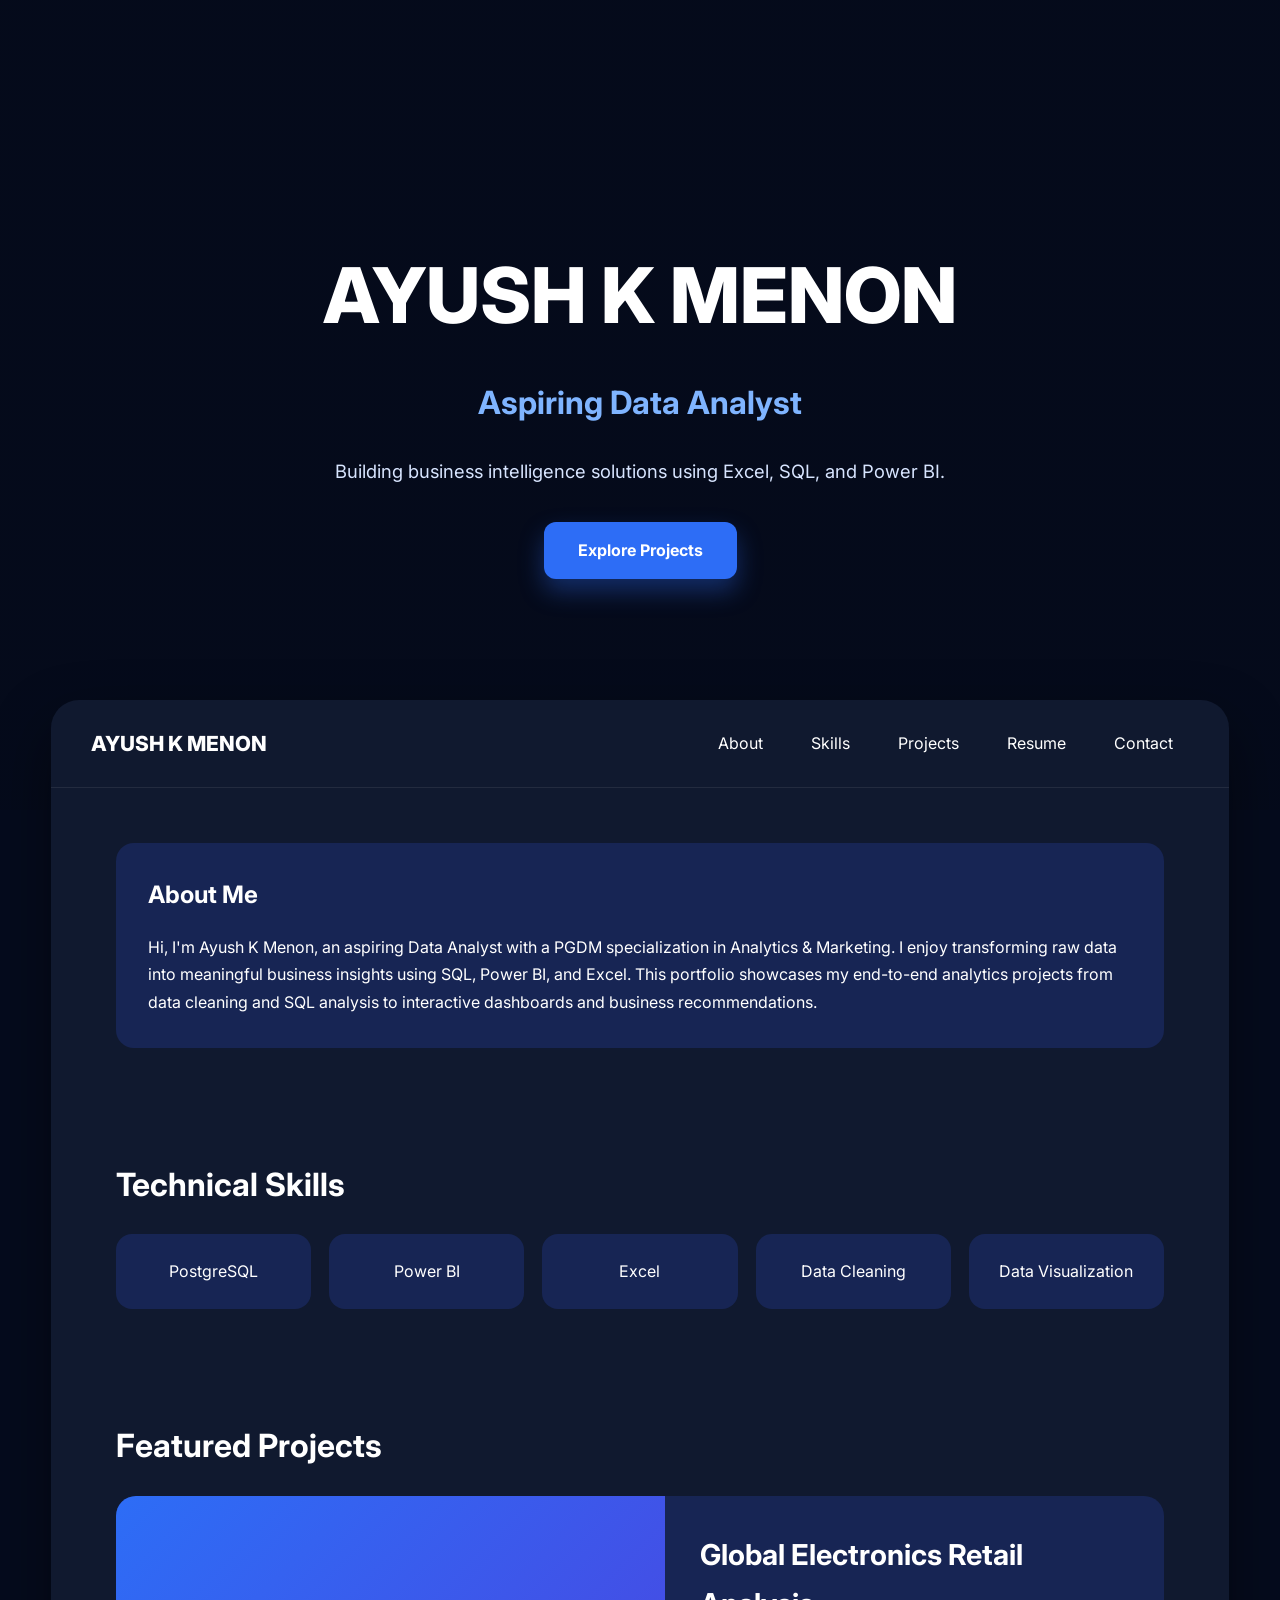
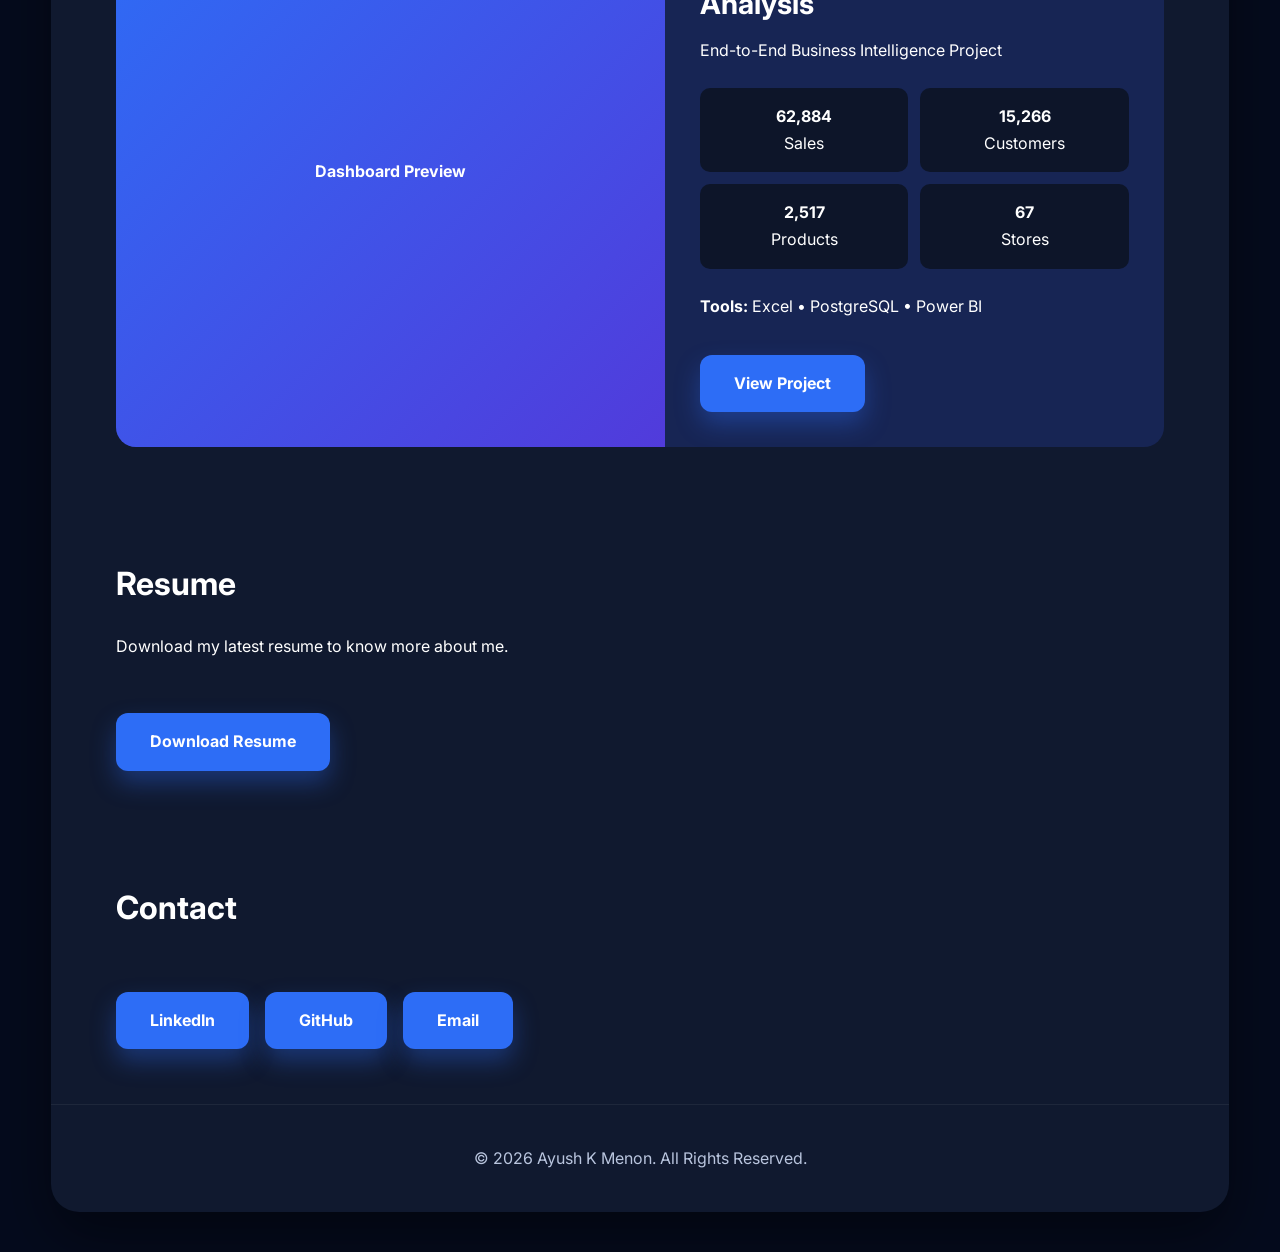
==== index.html @ 92e94484 "Homepage" ====
<!DOCTYPE html>
<html lang="en">
<head>
<meta charset="UTF-8">
<meta name="viewport" content="width=device-width, initial-scale=1.0">
<title>Ayush K Menon | Portfolio</title>

<link rel="preconnect" href="https://fonts.googleapis.com">
<link rel="preconnect" href="https://fonts.gstatic.com" crossorigin>
<link href="https://fonts.googleapis.com/css2?family=Inter:wght@300;400;500;600;700;800&display=swap" rel="stylesheet">

<link rel="stylesheet" href="style.css">
</head>

<body>

<!-- Hero background (image added later via CSS) -->
<div class="hero-background">

    <div class="hero-intro">

        <h1>AYUSH K MENON</h1>

        <h2>Aspiring Data Analyst</h2>

        <p>
            Building business intelligence solutions using Excel, SQL, and Power BI.
        </p>

        <a href="#portfolio" class="btn">Explore Projects</a>

    </div>

</div>


<main id="portfolio">

<header>

<nav class="navbar">

<div class="logo">AYUSH K MENON</div>

<ul class="nav-links">
<li><a href="#about">About</a></li>
<li><a href="#skills">Skills</a></li>
<li><a href="#projects">Projects</a></li>
<li><a href="#resume">Resume</a></li>
<li><a href="#contact">Contact</a></li>
</ul>

</nav>

</header>


<section id="about">

<div class="content-card">

<h2>About Me</h2>

<p>
Hi, I'm Ayush K Menon, an aspiring Data Analyst with a PGDM specialization in Analytics & Marketing.
I enjoy transforming raw data into meaningful business insights using SQL, Power BI, and Excel.
This portfolio showcases my end-to-end analytics projects from data cleaning and SQL analysis to
interactive dashboards and business recommendations.
</p>

</div>

</section>


<section id="skills">

<h2>Technical Skills</h2>

<div class="skills-grid">

<div class="skill">PostgreSQL</div>
<div class="skill">Power BI</div>
<div class="skill">Excel</div>
<div class="skill">Data Cleaning</div>
<div class="skill">Data Visualization</div>

</div>

</section>


<section id="projects">

<h2>Featured Projects</h2>

<div class="project-card">

<div class="project-image">
Dashboard Preview
</div>

<div class="project-info">

<h3>Global Electronics Retail Analysis</h3>

<p>End-to-End Business Intelligence Project</p>

<div class="project-stats">

<div><strong>62,884</strong><br>Sales</div>
<div><strong>15,266</strong><br>Customers</div>
<div><strong>2,517</strong><br>Products</div>
<div><strong>67</strong><br>Stores</div>

</div>

<p><strong>Tools:</strong> Excel • PostgreSQL • Power BI</p>

<a href="electronics-retail-analysis.html" class="btn">
View Project
</a>

</div>

</div>

</section>


<section id="resume">

<h2>Resume</h2>

<p>
Download my latest resume to know more about me.
</p>

<a href="downloads/resume.pdf" class="btn">
Download Resume
</a>

</section>


<section id="contact">

<h2>Contact</h2>

<div class="contact-buttons">

<a href="#" class="btn">LinkedIn</a>
<a href="#" class="btn">GitHub</a>
<a href="mailto:your@email.com" class="btn">Email</a>

</div>

</section>

<footer>

<p>© 2026 Ayush K Menon. All Rights Reserved.</p>

</footer>

</main>

</body>
</html>
---- style.css ----
/* ===========================================
   AYUSH K MENON PORTFOLIO - VERSION 3
=========================================== */

*{
    margin:0;
    padding:0;
    box-sizing:border-box;
}

html{
    scroll-behavior:smooth;
}

body{
    font-family:"Inter",sans-serif;
    color:#fff;
    background:#050b1d;
    line-height:1.7;
}

/* ---------- HERO BACKGROUND ---------- */

.hero-background{
    min-height:90vh;
    background:
        linear-gradient(rgba(5,10,25,.55),rgba(5,10,25,.55)),
        url("images/background.jpg");
    background-size:cover;
    background-position:center;
    background-attachment:fixed;
    display:flex;
    justify-content:center;
    align-items:center;
    text-align:center;
    padding:40px;
}

.hero-intro{
    max-width:850px;
}

.hero-intro h1{
    font-size:4.8rem;
    font-weight:800;
    margin-bottom:15px;
}

.hero-intro h2{
    color:#7fb4ff;
    font-size:2rem;
    margin-bottom:25px;
}

.hero-intro p{
    max-width:700px;
    margin:auto;
    color:#d8e5ff;
    font-size:1.15rem;
}

.btn{
    display:inline-block;
    margin-top:35px;
    padding:15px 34px;
    border-radius:12px;
    background:#2d6df6;
    color:white;
    font-weight:700;
    transition:.2s;
    text-decoration:none;
    box-shadow:0 12px 25px rgba(45,109,246,.35);
}

.btn:hover{
    transform:translateY(-2px);
    background:#4b84ff;
}

.btn:active{
    transform:translateY(1px);
}

/* ---------- MAIN BOX ---------- */

main{
    width:min(1180px,92%);
    margin:-110px auto 40px;
    background:#10192f;
    border-radius:28px;
    box-shadow:0 25px 60px rgba(0,0,0,.45);
    overflow:hidden;
}

/* ---------- NAVBAR ---------- */

.navbar{
    display:flex;
    justify-content:space-between;
    align-items:center;
    padding:26px 40px;
    border-bottom:1px solid rgba(255,255,255,.08);
}

.logo{
    font-weight:800;
    font-size:1.3rem;
}

.nav-links{
    display:flex;
    list-style:none;
    gap:16px;
}

.nav-links a{
    color:white;
    text-decoration:none;
    padding:10px 16px;
    border-radius:10px;
    transition:.2s;
}

.nav-links a:hover{
    background:#2d6df6;
}

/* ---------- SECTIONS ---------- */

section{
    padding:55px 65px;
}

section>h2{
    margin-bottom:22px;
    font-size:2rem;
}

.content-card{
    background:#172554;
    border-radius:18px;
    padding:32px;
}

.content-card h2{
    margin-bottom:18px;
}

/* ---------- SKILLS ---------- */

.skills-grid{
    display:grid;
    grid-template-columns:repeat(auto-fit,minmax(180px,1fr));
    gap:18px;
}

.skill{
    background:#172554;
    border-radius:16px;
    padding:24px;
    text-align:center;
    transition:.2s;
}

.skill:hover{
    transform:translateY(-4px);
}

/* ---------- PROJECT ---------- */

.project-card{
    display:grid;
    grid-template-columns:1.1fr 1fr;
    background:#172554;
    border-radius:20px;
    overflow:hidden;
}

.project-image{
    min-height:340px;
    display:flex;
    justify-content:center;
    align-items:center;
    background:linear-gradient(135deg,#2d6df6,#513bdb);
    font-weight:700;
}

.project-info{
    padding:35px;
}

.project-info h3{
    font-size:1.8rem;
    margin-bottom:8px;
}

.project-stats{
    display:grid;
    grid-template-columns:repeat(2,1fr);
    gap:12px;
    margin:24px 0;
}

.project-stats div{
    background:#0d1529;
    border-radius:10px;
    padding:15px;
    text-align:center;
}

/* ---------- RESUME ---------- */

#resume p{
    margin-bottom:18px;
}

/* ---------- CONTACT ---------- */

.contact-buttons{
    display:flex;
    gap:16px;
    flex-wrap:wrap;
    margin-top:12px;
}

/* ---------- FOOTER ---------- */

footer{
    padding:40px;
    text-align:center;
    color:#b9c5de;
    border-top:1px solid rgba(255,255,255,.06);
}

/* ---------- MOBILE ---------- */

@media(max-width:900px){

.hero-intro h1{
    font-size:3rem;
}

.hero-intro h2{
    font-size:1.5rem;
}

.navbar{
    flex-direction:column;
    gap:18px;
}

.nav-links{
    flex-wrap:wrap;
    justify-content:center;
}

.project-card{
    grid-template-columns:1fr;
}

section{
    padding:45px 24px;
}

main{
    margin:-70px auto 30px;
}

}

@media(max-width:600px){

.btn{
    width:100%;
    text-align:center;
}

.hero-background{
    min-height:75vh;
    background-attachment:scroll;
}

}
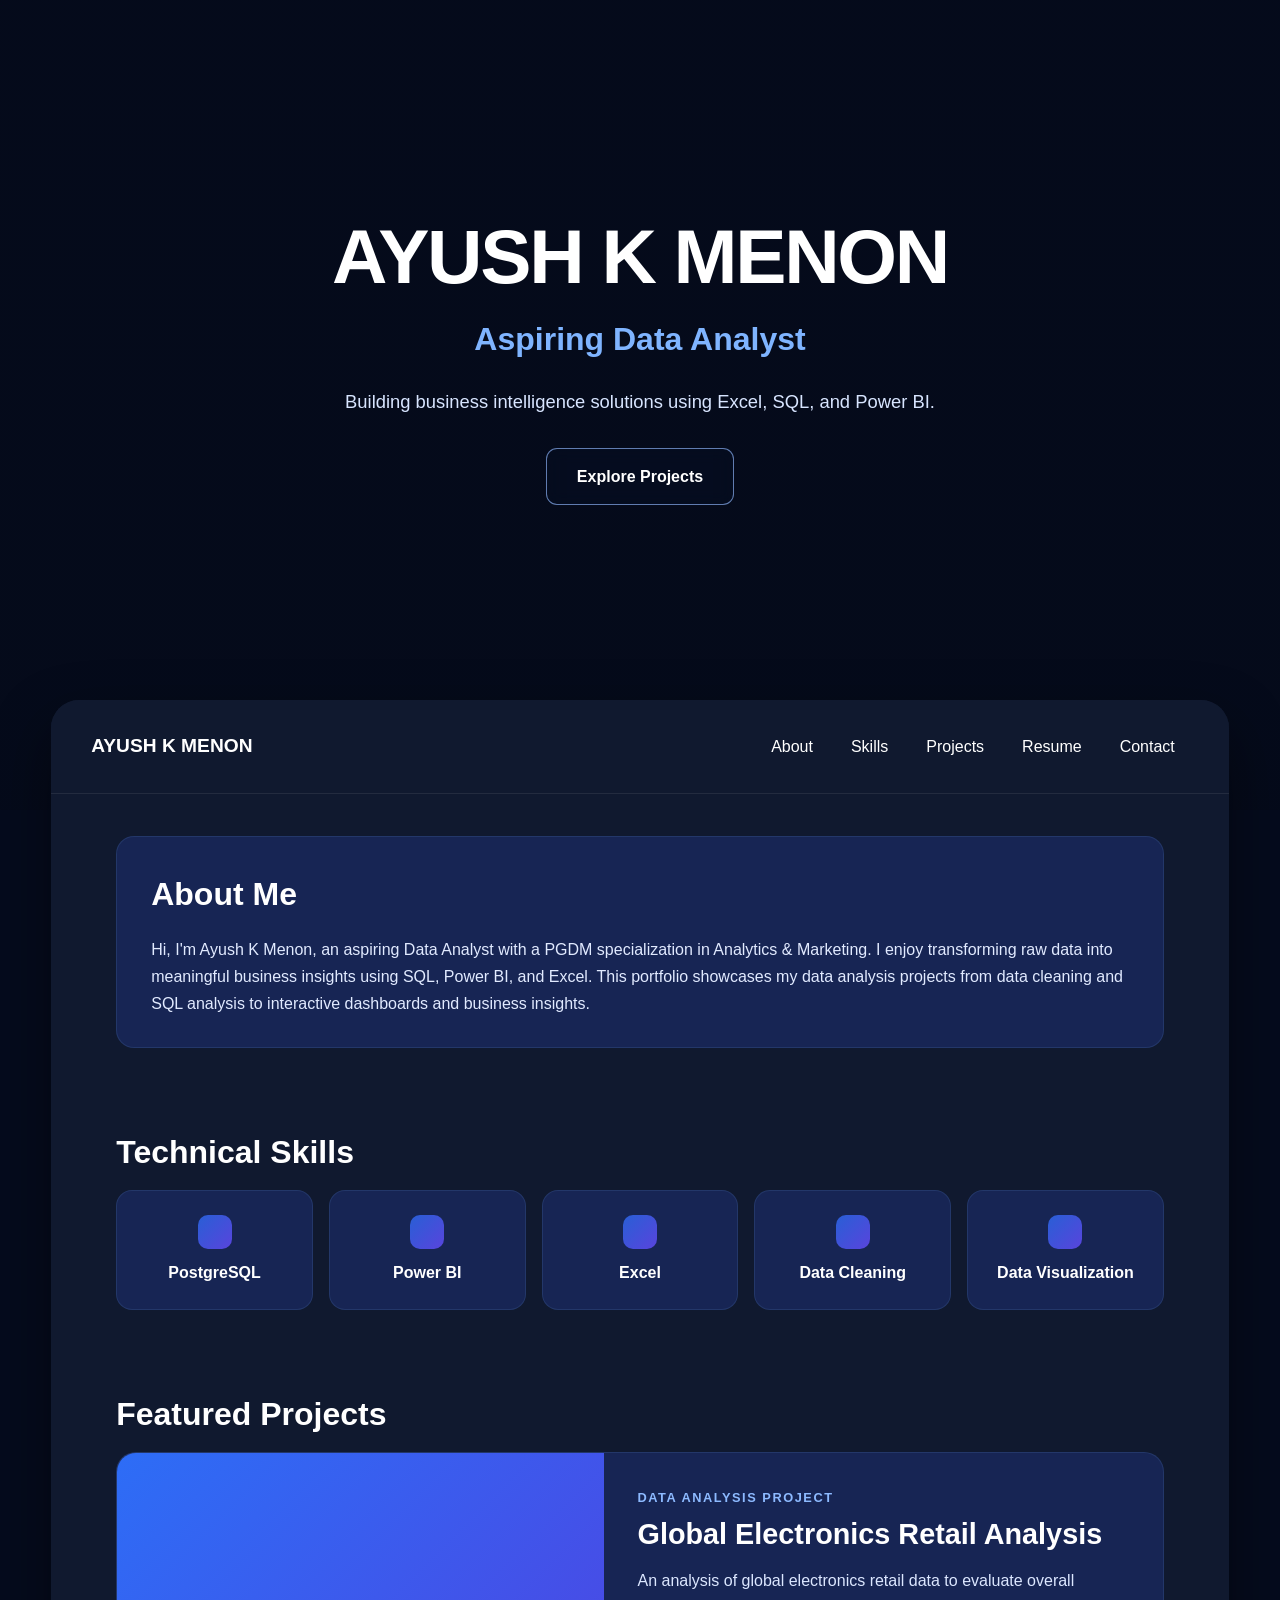
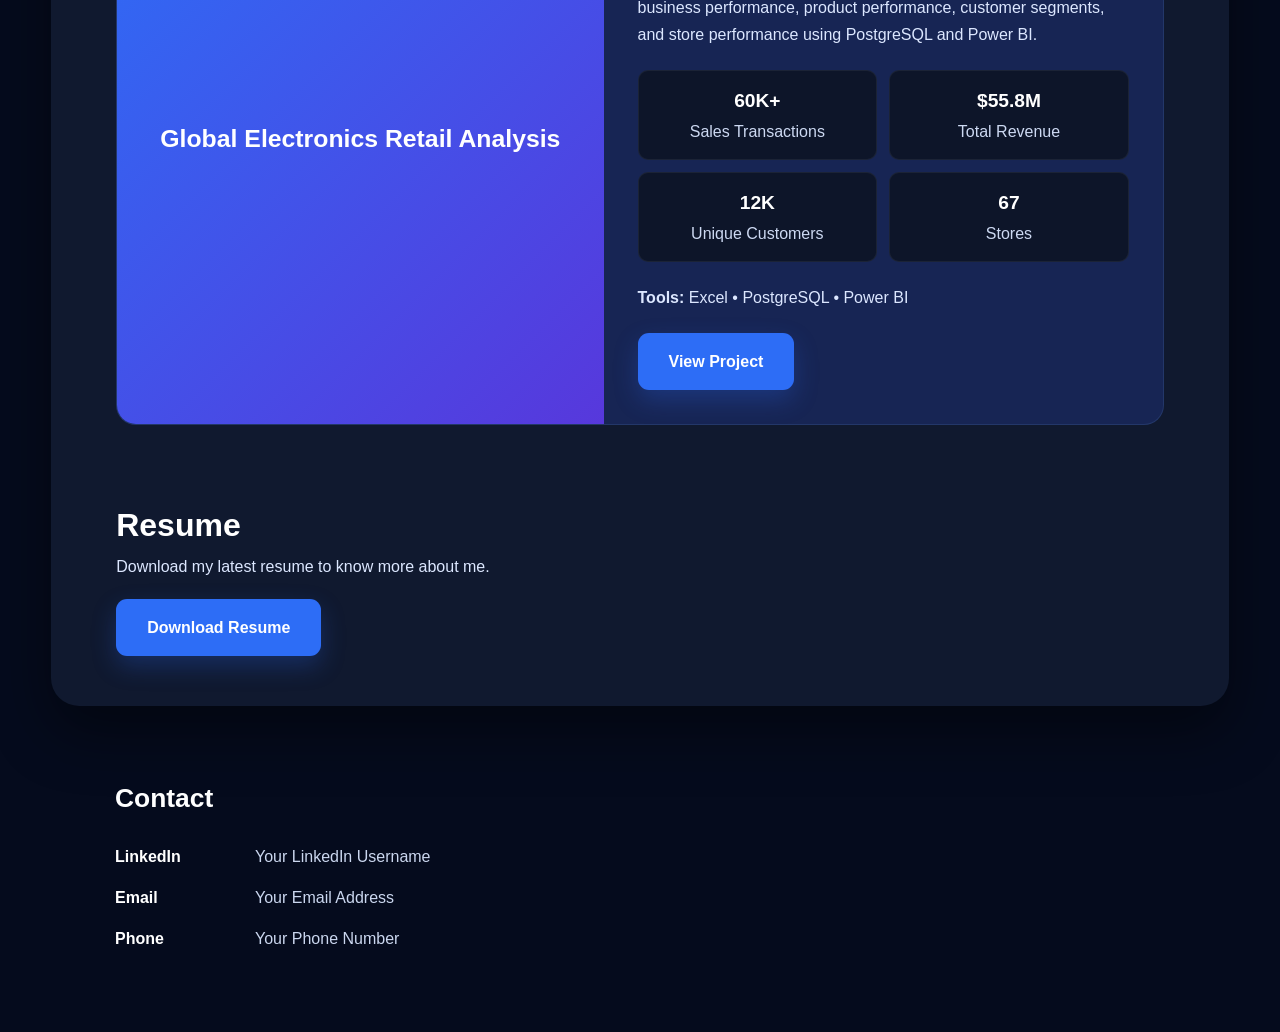
==== commit c715d961: "Project 1" ====
--- a/index.html
+++ b/index.html
@@ -1,169 +1,88 @@
 <!DOCTYPE html>
 <html lang="en">
 <head>
-<meta charset="UTF-8">
-<meta name="viewport" content="width=device-width, initial-scale=1.0">
-<title>Ayush K Menon | Portfolio</title>
+    <meta charset="UTF-8">
+    <meta name="viewport" content="width=device-width, initial-scale=1.0">
+    <meta name="description" content="Ayush K Menon - Aspiring Data Analyst portfolio showcasing data analysis projects using Excel, PostgreSQL, and Power BI.">
+    <title>Ayush K Menon | Data Analyst Portfolio</title>
+    <link rel="stylesheet" href="style.css">
+</head>
+<body>
+    <header class="hero-background" id="home">
+        <div class="hero-intro">
+            <h1>AYUSH K MENON</h1>
+            <h2>Aspiring Data Analyst</h2>
+            <p>Building business intelligence solutions using Excel, SQL, and Power BI.</p>
+            <a href="#projects" class="btn btn-outline">Explore Projects</a>
+        </div>
+    </header>
 
-<link rel="preconnect" href="https://fonts.googleapis.com">
-<link rel="preconnect" href="https://fonts.gstatic.com" crossorigin>
-<link href="https://fonts.googleapis.com/css2?family=Inter:wght@300;400;500;600;700;800&display=swap" rel="stylesheet">
+    <main>
+        <nav class="navbar" aria-label="Main navigation">
+            <a href="#home" class="logo">AYUSH K MENON</a>
+            <ul class="nav-links">
+                <li><a href="#about">About</a></li>
+                <li><a href="#skills">Skills</a></li>
+                <li><a href="#projects">Projects</a></li>
+                <li><a href="#resume">Resume</a></li>
+                <li><a href="#contact">Contact</a></li>
+            </ul>
+        </nav>
 
-<link rel="stylesheet" href="style.css">
-</head>
+        <section id="about">
+            <div class="content-card">
+                <h2>About Me</h2>
+                <p>Hi, I'm Ayush K Menon, an aspiring Data Analyst with a PGDM specialization in Analytics &amp; Marketing. I enjoy transforming raw data into meaningful business insights using SQL, Power BI, and Excel. This portfolio showcases my data analysis projects from data cleaning and SQL analysis to interactive dashboards and business insights.</p>
+            </div>
+        </section>
 
-<body>
+        <section id="skills">
+            <h2>Technical Skills</h2>
+            <div class="skills-grid">
+                <div class="skill"><div class="skill-icon" aria-hidden="true"></div><span>PostgreSQL</span></div>
+                <div class="skill"><div class="skill-icon" aria-hidden="true"></div><span>Power BI</span></div>
+                <div class="skill"><div class="skill-icon" aria-hidden="true"></div><span>Excel</span></div>
+                <div class="skill"><div class="skill-icon" aria-hidden="true"></div><span>Data Cleaning</span></div>
+                <div class="skill"><div class="skill-icon" aria-hidden="true"></div><span>Data Visualization</span></div>
+            </div>
+        </section>
 
-<!-- Hero background (image added later via CSS) -->
-<div class="hero-background">
+        <section id="projects">
+            <h2>Featured Projects</h2>
+            <article class="project-card">
+                <div class="project-image"><span>Global Electronics Retail Analysis</span></div>
+                <div class="project-info">
+                    <p class="project-type">DATA ANALYSIS PROJECT</p>
+                    <h3>Global Electronics Retail Analysis</h3>
+                    <p>An analysis of global electronics retail data to evaluate overall business performance, product performance, customer segments, and store performance using PostgreSQL and Power BI.</p>
+                    <div class="project-stats">
+                        <div><strong>60K+</strong><br>Sales Transactions</div>
+                        <div><strong>$55.8M</strong><br>Total Revenue</div>
+                        <div><strong>12K</strong><br>Unique Customers</div>
+                        <div><strong>67</strong><br>Stores</div>
+                    </div>
+                    <p><strong>Tools:</strong> Excel &bull; PostgreSQL &bull; Power BI</p>
+                    <a href="electronics-retail-analysis.html" class="btn">View Project</a>
+                </div>
+            </article>
+        </section>
 
-    <div class="hero-intro">
+        <section id="resume" class="resume-section">
+            <h2>Resume</h2>
+            <p>Download my latest resume to know more about me.</p>
+            <a href="#" class="btn" download>Download Resume</a>
+        </section>
+    </main>
 
-        <h1>AYUSH K MENON</h1>
-
-        <h2>Aspiring Data Analyst</h2>
-
-        <p>
-            Building business intelligence solutions using Excel, SQL, and Power BI.
-        </p>
-
-        <a href="#portfolio" class="btn">Explore Projects</a>
-
-    </div>
-
-</div>
-
-
-<main id="portfolio">
-
-<header>
-
-<nav class="navbar">
-
-<div class="logo">AYUSH K MENON</div>
-
-<ul class="nav-links">
-<li><a href="#about">About</a></li>
-<li><a href="#skills">Skills</a></li>
-<li><a href="#projects">Projects</a></li>
-<li><a href="#resume">Resume</a></li>
-<li><a href="#contact">Contact</a></li>
-</ul>
-
-</nav>
-
-</header>
-
-
-<section id="about">
-
-<div class="content-card">
-
-<h2>About Me</h2>
-
-<p>
-Hi, I'm Ayush K Menon, an aspiring Data Analyst with a PGDM specialization in Analytics & Marketing.
-I enjoy transforming raw data into meaningful business insights using SQL, Power BI, and Excel.
-This portfolio showcases my end-to-end analytics projects from data cleaning and SQL analysis to
-interactive dashboards and business recommendations.
-</p>
-
-</div>
-
-</section>
-
-
-<section id="skills">
-
-<h2>Technical Skills</h2>
-
-<div class="skills-grid">
-
-<div class="skill">PostgreSQL</div>
-<div class="skill">Power BI</div>
-<div class="skill">Excel</div>
-<div class="skill">Data Cleaning</div>
-<div class="skill">Data Visualization</div>
-
-</div>
-
-</section>
-
-
-<section id="projects">
-
-<h2>Featured Projects</h2>
-
-<div class="project-card">
-
-<div class="project-image">
-Dashboard Preview
-</div>
-
-<div class="project-info">
-
-<h3>Global Electronics Retail Analysis</h3>
-
-<p>End-to-End Business Intelligence Project</p>
-
-<div class="project-stats">
-
-<div><strong>62,884</strong><br>Sales</div>
-<div><strong>15,266</strong><br>Customers</div>
-<div><strong>2,517</strong><br>Products</div>
-<div><strong>67</strong><br>Stores</div>
-
-</div>
-
-<p><strong>Tools:</strong> Excel • PostgreSQL • Power BI</p>
-
-<a href="electronics-retail-analysis.html" class="btn">
-View Project
-</a>
-
-</div>
-
-</div>
-
-</section>
-
-
-<section id="resume">
-
-<h2>Resume</h2>
-
-<p>
-Download my latest resume to know more about me.
-</p>
-
-<a href="downloads/resume.pdf" class="btn">
-Download Resume
-</a>
-
-</section>
-
-
-<section id="contact">
-
-<h2>Contact</h2>
-
-<div class="contact-buttons">
-
-<a href="#" class="btn">LinkedIn</a>
-<a href="#" class="btn">GitHub</a>
-<a href="mailto:your@email.com" class="btn">Email</a>
-
-</div>
-
-</section>
-
-<footer>
-
-<p>© 2026 Ayush K Menon. All Rights Reserved.</p>
-
-</footer>
-
-</main>
-
+    <section id="contact" class="contact-section">
+        <div class="contact-inner">
+            <h2>Contact</h2>
+            <div class="contact-details">
+                <p><strong>LinkedIn</strong><span>Your LinkedIn Username</span></p>
+                <p><strong>Email</strong><span>Your Email Address</span></p>
+                <p><strong>Phone</strong><span>Your Phone Number</span></p>
+            </div>
+        </div>
+    </section>
 </body>
 </html>
--- a/style.css
+++ b/style.css
@@ -1,283 +1,838 @@
 /* ===========================================
-   AYUSH K MENON PORTFOLIO - VERSION 3
-=========================================== */
-
-*{
-    margin:0;
-    padding:0;
-    box-sizing:border-box;
-}
-
-html{
-    scroll-behavior:smooth;
-}
-
-body{
-    font-family:"Inter",sans-serif;
-    color:#fff;
-    background:#050b1d;
-    line-height:1.7;
-}
-
-/* ---------- HERO BACKGROUND ---------- */
-
-.hero-background{
-    min-height:90vh;
+   AYUSH K MENON PORTFOLIO
+   SHARED STYLESHEET - HOMEPAGE + PROJECT PAGE
+=========================================== */
+
+* {
+    margin: 0;
+    padding: 0;
+    box-sizing: border-box;
+}
+
+html {
+    scroll-behavior: smooth;
+}
+
+body {
+    font-family: "Inter", "Segoe UI", Arial, sans-serif;
+    color: #ffffff;
+    background: #050b1d;
+    line-height: 1.7;
+}
+
+a {
+    color: inherit;
+}
+
+button,
+a {
+    -webkit-tap-highlight-color: transparent;
+}
+
+/* ===========================================
+   SHARED BUTTONS
+=========================================== */
+
+.btn {
+    display: inline-block;
+    padding: 14px 30px;
+    border: 1px solid transparent;
+    border-radius: 11px;
+    background: #2d6df6;
+    color: #ffffff;
+    font-weight: 700;
+    text-decoration: none;
+    text-align: center;
+    cursor: pointer;
+    transition:
+        transform 0.18s ease,
+        background 0.18s ease,
+        border-color 0.18s ease,
+        box-shadow 0.18s ease;
+    box-shadow: 0 10px 24px rgba(45, 109, 246, 0.25);
+}
+
+.btn:hover {
+    transform: translateY(-2px);
+    background: #4b84ff;
+    box-shadow: 0 14px 30px rgba(45, 109, 246, 0.34);
+}
+
+.btn:active {
+    transform: translateY(1px) scale(0.98);
+}
+
+.btn-outline {
+    background: rgba(10, 20, 45, 0.28);
+    border: 1px solid rgba(145, 184, 255, 0.65);
+    box-shadow: none;
+    backdrop-filter: blur(8px);
+}
+
+.btn-outline:hover {
+    background: rgba(45, 109, 246, 0.18);
+    border-color: #9fc3ff;
+    box-shadow: 0 10px 28px rgba(0, 0, 0, 0.22);
+}
+
+/* ===========================================
+   HOMEPAGE HERO
+=========================================== */
+
+.hero-background {
+    min-height: 90vh;
     background:
-        linear-gradient(rgba(5,10,25,.55),rgba(5,10,25,.55)),
+        linear-gradient(rgba(5, 10, 25, 0.52), rgba(5, 10, 25, 0.68)),
         url("images/background.jpg");
-    background-size:cover;
-    background-position:center;
-    background-attachment:fixed;
-    display:flex;
-    justify-content:center;
-    align-items:center;
-    text-align:center;
-    padding:40px;
-}
-
-.hero-intro{
-    max-width:850px;
-}
-
-.hero-intro h1{
-    font-size:4.8rem;
-    font-weight:800;
-    margin-bottom:15px;
-}
-
-.hero-intro h2{
-    color:#7fb4ff;
-    font-size:2rem;
-    margin-bottom:25px;
-}
-
-.hero-intro p{
-    max-width:700px;
-    margin:auto;
-    color:#d8e5ff;
-    font-size:1.15rem;
-}
-
-.btn{
-    display:inline-block;
-    margin-top:35px;
-    padding:15px 34px;
-    border-radius:12px;
-    background:#2d6df6;
-    color:white;
-    font-weight:700;
-    transition:.2s;
-    text-decoration:none;
-    box-shadow:0 12px 25px rgba(45,109,246,.35);
-}
-
-.btn:hover{
-    transform:translateY(-2px);
-    background:#4b84ff;
-}
-
-.btn:active{
-    transform:translateY(1px);
-}
-
-/* ---------- MAIN BOX ---------- */
-
-main{
-    width:min(1180px,92%);
-    margin:-110px auto 40px;
-    background:#10192f;
-    border-radius:28px;
-    box-shadow:0 25px 60px rgba(0,0,0,.45);
-    overflow:hidden;
-}
-
-/* ---------- NAVBAR ---------- */
-
-.navbar{
-    display:flex;
-    justify-content:space-between;
-    align-items:center;
-    padding:26px 40px;
-    border-bottom:1px solid rgba(255,255,255,.08);
-}
-
-.logo{
-    font-weight:800;
-    font-size:1.3rem;
-}
-
-.nav-links{
-    display:flex;
-    list-style:none;
-    gap:16px;
-}
-
-.nav-links a{
-    color:white;
-    text-decoration:none;
-    padding:10px 16px;
-    border-radius:10px;
-    transition:.2s;
-}
-
-.nav-links a:hover{
-    background:#2d6df6;
-}
-
-/* ---------- SECTIONS ---------- */
-
-section{
-    padding:55px 65px;
-}
-
-section>h2{
-    margin-bottom:22px;
-    font-size:2rem;
-}
-
-.content-card{
-    background:#172554;
-    border-radius:18px;
-    padding:32px;
-}
-
-.content-card h2{
-    margin-bottom:18px;
-}
-
-/* ---------- SKILLS ---------- */
-
-.skills-grid{
-    display:grid;
-    grid-template-columns:repeat(auto-fit,minmax(180px,1fr));
-    gap:18px;
-}
-
-.skill{
-    background:#172554;
-    border-radius:16px;
-    padding:24px;
-    text-align:center;
-    transition:.2s;
-}
-
-.skill:hover{
-    transform:translateY(-4px);
-}
-
-/* ---------- PROJECT ---------- */
-
-.project-card{
-    display:grid;
-    grid-template-columns:1.1fr 1fr;
-    background:#172554;
-    border-radius:20px;
-    overflow:hidden;
-}
-
-.project-image{
-    min-height:340px;
-    display:flex;
-    justify-content:center;
-    align-items:center;
-    background:linear-gradient(135deg,#2d6df6,#513bdb);
-    font-weight:700;
-}
-
-.project-info{
-    padding:35px;
-}
-
-.project-info h3{
-    font-size:1.8rem;
-    margin-bottom:8px;
-}
-
-.project-stats{
-    display:grid;
-    grid-template-columns:repeat(2,1fr);
-    gap:12px;
-    margin:24px 0;
-}
-
-.project-stats div{
-    background:#0d1529;
-    border-radius:10px;
-    padding:15px;
-    text-align:center;
-}
-
-/* ---------- RESUME ---------- */
-
-#resume p{
-    margin-bottom:18px;
-}
-
-/* ---------- CONTACT ---------- */
-
-.contact-buttons{
-    display:flex;
-    gap:16px;
-    flex-wrap:wrap;
-    margin-top:12px;
-}
-
-/* ---------- FOOTER ---------- */
-
-footer{
-    padding:40px;
-    text-align:center;
-    color:#b9c5de;
-    border-top:1px solid rgba(255,255,255,.06);
-}
-
-/* ---------- MOBILE ---------- */
-
-@media(max-width:900px){
-
-.hero-intro h1{
-    font-size:3rem;
-}
-
-.hero-intro h2{
-    font-size:1.5rem;
-}
-
-.navbar{
-    flex-direction:column;
-    gap:18px;
-}
-
-.nav-links{
-    flex-wrap:wrap;
-    justify-content:center;
-}
-
-.project-card{
-    grid-template-columns:1fr;
-}
-
-section{
-    padding:45px 24px;
-}
-
-main{
-    margin:-70px auto 30px;
-}
-
-}
-
-@media(max-width:600px){
-
-.btn{
-    width:100%;
-    text-align:center;
-}
-
-.hero-background{
-    min-height:75vh;
-    background-attachment:scroll;
-}
-
-}
+    background-size: cover;
+    background-position: center;
+    background-attachment: fixed;
+    display: flex;
+    justify-content: center;
+    align-items: center;
+    text-align: center;
+    padding: 60px 30px 150px;
+}
+
+.hero-intro {
+    width: min(900px, 100%);
+}
+
+.hero-intro h1 {
+    font-size: clamp(3rem, 7vw, 4.8rem);
+    line-height: 1.08;
+    font-weight: 800;
+    letter-spacing: -0.03em;
+    margin-bottom: 14px;
+}
+
+.hero-intro h2 {
+    color: #7fb4ff;
+    font-size: clamp(1.5rem, 3vw, 2rem);
+    margin-bottom: 20px;
+}
+
+.hero-intro p {
+    max-width: 720px;
+    margin: 0 auto;
+    color: #d8e5ff;
+    font-size: 1.15rem;
+}
+
+.hero-intro .btn {
+    margin-top: 30px;
+}
+
+/* ===========================================
+   HOMEPAGE MAIN CONTENT BOX
+=========================================== */
+
+body:not(.project-page) main {
+    width: min(1180px, 92%);
+    margin: -110px auto 0;
+    background: #10192f;
+    border-radius: 28px;
+    box-shadow: 0 25px 60px rgba(0, 0, 0, 0.45);
+    overflow: hidden;
+    position: relative;
+    z-index: 2;
+}
+
+/* ===========================================
+   HOMEPAGE NAVBAR
+=========================================== */
+
+.navbar {
+    display: flex;
+    justify-content: space-between;
+    align-items: center;
+    gap: 30px;
+    padding: 24px 40px;
+    border-bottom: 1px solid rgba(255, 255, 255, 0.08);
+    background: #10192f;
+}
+
+.logo {
+    color: #ffffff;
+    text-decoration: none;
+    font-weight: 800;
+    font-size: 1.2rem;
+    white-space: nowrap;
+}
+
+.nav-links {
+    display: flex;
+    align-items: center;
+    list-style: none;
+    gap: 10px;
+    flex-wrap: wrap;
+}
+
+.nav-links a {
+    display: inline-block;
+    color: #ffffff;
+    text-decoration: none;
+    padding: 9px 14px;
+    border-radius: 9px;
+    transition: background 0.18s ease, transform 0.18s ease;
+}
+
+.nav-links a:hover {
+    background: rgba(45, 109, 246, 0.85);
+}
+
+.nav-links a:active {
+    transform: scale(0.96);
+}
+
+/* ===========================================
+   HOMEPAGE SECTIONS
+=========================================== */
+
+body:not(.project-page) main > section {
+    padding: 42px 65px;
+}
+
+body:not(.project-page) main > section > h2 {
+    margin-bottom: 18px;
+    font-size: 2rem;
+    line-height: 1.25;
+}
+
+.content-card {
+    background: #172554;
+    border: 1px solid rgba(127, 180, 255, 0.12);
+    border-radius: 18px;
+    padding: 30px 34px;
+}
+
+.content-card h2 {
+    margin-bottom: 14px;
+    font-size: 2rem;
+}
+
+.content-card p {
+    color: #e1eaff;
+}
+
+/* ===========================================
+   HOMEPAGE SKILLS
+=========================================== */
+
+.skills-grid {
+    display: grid;
+    grid-template-columns: repeat(auto-fit, minmax(160px, 1fr));
+    gap: 16px;
+}
+
+.skill {
+    min-height: 120px;
+    background: #172554;
+    border: 1px solid rgba(127, 180, 255, 0.12);
+    border-radius: 16px;
+    padding: 22px 18px;
+    display: flex;
+    flex-direction: column;
+    justify-content: center;
+    align-items: center;
+    gap: 10px;
+    text-align: center;
+    font-weight: 700;
+    transition: transform 0.2s ease, border-color 0.2s ease;
+}
+
+.skill:hover {
+    transform: translateY(-3px);
+    border-color: rgba(127, 180, 255, 0.35);
+}
+
+.skill-icon {
+    width: 34px;
+    height: 34px;
+    border-radius: 10px;
+    background: linear-gradient(135deg, rgba(45, 109, 246, 0.8), rgba(105, 76, 255, 0.8));
+}
+
+/* ===========================================
+   HOMEPAGE FEATURED PROJECT
+=========================================== */
+
+.project-card {
+    display: grid;
+    grid-template-columns: 1fr 1.15fr;
+    background: #172554;
+    border: 1px solid rgba(127, 180, 255, 0.12);
+    border-radius: 20px;
+    overflow: hidden;
+}
+
+.project-image {
+    min-height: 390px;
+    padding: 35px;
+    display: flex;
+    justify-content: center;
+    align-items: center;
+    background: linear-gradient(135deg, #2d6df6, #5738dc);
+    text-align: center;
+    font-size: 1.55rem;
+    font-weight: 800;
+}
+
+.project-info {
+    padding: 34px;
+}
+
+.project-type {
+    color: #8dbaff;
+    font-size: 0.8rem;
+    font-weight: 800;
+    letter-spacing: 0.12em;
+    margin-bottom: 8px;
+}
+
+.project-info h3 {
+    font-size: 1.8rem;
+    line-height: 1.25;
+    margin-bottom: 14px;
+}
+
+.project-info > p:not(.project-type) {
+    color: #dce7ff;
+}
+
+.project-stats {
+    display: grid;
+    grid-template-columns: repeat(2, 1fr);
+    gap: 12px;
+    margin: 22px 0;
+}
+
+.project-stats div {
+    background: #0d1529;
+    border: 1px solid rgba(255, 255, 255, 0.06);
+    border-radius: 10px;
+    padding: 14px;
+    text-align: center;
+    color: #cdd9f2;
+}
+
+.project-stats strong {
+    color: #ffffff;
+    font-size: 1.2rem;
+}
+
+.project-info .btn {
+    margin-top: 22px;
+}
+
+/* ===========================================
+   HOMEPAGE RESUME
+=========================================== */
+
+.resume-section {
+    padding-top: 38px !important;
+    padding-bottom: 50px !important;
+}
+
+.resume-section h2 {
+    margin-bottom: 8px !important;
+}
+
+.resume-section p {
+    margin: 0;
+    color: #dce7ff;
+}
+
+.resume-section .btn {
+    margin-top: 18px;
+}
+
+/* ===========================================
+   HOMEPAGE CONTACT - OUTSIDE MAIN BOX
+=========================================== */
+
+.contact-section {
+    width: min(1050px, 88%);
+    margin: 0 auto;
+    padding: 70px 0 80px;
+}
+
+.contact-inner h2 {
+    font-size: 1.65rem;
+    margin-bottom: 22px;
+}
+
+.contact-details {
+    display: grid;
+    gap: 14px;
+}
+
+.contact-details p {
+    display: grid;
+    grid-template-columns: 120px 1fr;
+    gap: 20px;
+    color: #cbd7ef;
+}
+
+.contact-details strong {
+    color: #ffffff;
+}
+
+/* ===========================================
+   PROJECT PAGE - HERO
+=========================================== */
+
+.project-page {
+    background:
+        radial-gradient(circle at top, rgba(31, 67, 145, 0.14), transparent 35%),
+        #050b1d;
+}
+
+.project-hero {
+    min-height: 62vh;
+    display: flex;
+    justify-content: center;
+    align-items: center;
+    text-align: center;
+    padding: 80px 30px 135px;
+}
+
+.project-hero-content {
+    width: min(940px, 100%);
+}
+
+.project-eyebrow {
+    color: #9bc1ff;
+    font-size: 0.95rem;
+    font-weight: 700;
+    letter-spacing: 0.08em;
+    margin-bottom: 8px;
+}
+
+.project-hero h1 {
+    font-size: clamp(2.8rem, 6vw, 4.3rem);
+    line-height: 1.08;
+    letter-spacing: -0.025em;
+    margin-bottom: 22px;
+}
+
+.project-hero-description {
+    max-width: 850px;
+    margin: 0 auto;
+    color: #d9e5fb;
+    font-size: 1.1rem;
+}
+
+.project-hero .btn {
+    margin-top: 28px;
+}
+
+/* ===========================================
+   PROJECT PAGE - MAIN BOX
+=========================================== */
+
+.project-main {
+    width: min(1180px, 92%);
+    margin: -80px auto 0;
+    background: #10192f;
+    border-radius: 28px;
+    box-shadow: 0 25px 60px rgba(0, 0, 0, 0.45);
+    overflow: hidden;
+}
+
+/* ===========================================
+   PROJECT TABS
+=========================================== */
+
+.project-tabs {
+    display: flex;
+    justify-content: center;
+    align-items: center;
+    gap: 10px;
+    padding: 20px 30px;
+    background: #0d162b;
+}
+
+.project-tabs-top {
+    border-bottom: 1px solid rgba(255, 255, 255, 0.07);
+}
+
+.project-tabs-bottom {
+    margin-top: 38px;
+    border-top: 1px solid rgba(255, 255, 255, 0.07);
+    border-radius: 14px;
+}
+
+.project-tab {
+    min-width: 120px;
+    padding: 11px 20px;
+    border: 1px solid rgba(127, 180, 255, 0.22);
+    border-radius: 10px;
+    background: transparent;
+    color: #dce7ff;
+    font: inherit;
+    font-weight: 700;
+    cursor: pointer;
+    transition:
+        background 0.18s ease,
+        transform 0.18s ease,
+        border-color 0.18s ease;
+}
+
+.project-tab:hover {
+    background: rgba(45, 109, 246, 0.15);
+    border-color: rgba(127, 180, 255, 0.45);
+}
+
+.project-tab:active {
+    transform: scale(0.97);
+}
+
+.project-tab.active {
+    background: #2d6df6;
+    border-color: #2d6df6;
+    color: #ffffff;
+}
+
+/* ===========================================
+   PROJECT TAB CONTENT
+=========================================== */
+
+.tab-content {
+    display: none;
+    padding: 46px 55px;
+}
+
+.tab-content.active {
+    display: block;
+}
+
+.project-content-card {
+    background: #172554;
+    border: 1px solid rgba(127, 180, 255, 0.13);
+    border-radius: 18px;
+    padding: 30px 34px;
+    margin-bottom: 22px;
+}
+
+.project-content-card h2 {
+    font-size: 1.65rem;
+    line-height: 1.25;
+    margin: 0 0 15px;
+}
+
+.project-content-card p {
+    color: #dce7ff;
+}
+
+.project-content-card ul,
+.project-content-card ol {
+    padding-left: 22px;
+    color: #dce7ff;
+}
+
+.project-content-card li {
+    margin-bottom: 8px;
+}
+
+/* ===========================================
+   TOOLS TABLE
+=========================================== */
+
+.tools-table-wrapper {
+    overflow-x: auto;
+}
+
+.tools-table {
+    width: 100%;
+    border-collapse: collapse;
+    color: #e4ecff;
+}
+
+.tools-table th,
+.tools-table td {
+    padding: 13px 16px;
+    text-align: left;
+    border-bottom: 1px solid rgba(255, 255, 255, 0.08);
+}
+
+.tools-table th {
+    color: #ffffff;
+    background: rgba(5, 11, 29, 0.35);
+}
+
+/* ===========================================
+   DATA CLEANING
+=========================================== */
+
+.cleaning-grid {
+    display: grid;
+    grid-template-columns: repeat(2, 1fr);
+    gap: 12px;
+    margin-top: 20px;
+}
+
+.compact-item {
+    padding: 15px 17px;
+    background: #0e1833;
+    border: 1px solid rgba(127, 180, 255, 0.1);
+    border-radius: 11px;
+    color: #dce7ff;
+}
+
+/* ===========================================
+   SQL ANALYSIS
+=========================================== */
+
+.sql-questions-grid {
+    columns: 2;
+    column-gap: 45px;
+    margin-top: 18px;
+}
+
+.sql-questions-grid li {
+    break-inside: avoid;
+    padding-right: 10px;
+    margin-bottom: 11px;
+}
+
+.analysis-closing {
+    margin-top: 22px;
+    padding-top: 18px;
+    border-top: 1px solid rgba(255, 255, 255, 0.08);
+}
+
+/* ===========================================
+   RESULTS
+=========================================== */
+
+.results-section + .results-section {
+    margin-top: 52px;
+}
+
+.section-heading {
+    font-size: 2rem;
+    margin-bottom: 24px;
+}
+
+.dashboard-block {
+    margin-bottom: 36px;
+}
+
+.dashboard-block h3 {
+    font-size: 1.35rem;
+    margin-bottom: 14px;
+}
+
+.dashboard-image-space {
+    width: 100%;
+    aspect-ratio: 16 / 9;
+    min-height: 320px;
+    border-radius: 18px;
+    border: 1px solid rgba(127, 180, 255, 0.18);
+    background:
+        linear-gradient(135deg, rgba(23, 37, 84, 0.9), rgba(13, 24, 51, 0.95));
+    box-shadow: inset 0 0 40px rgba(0, 0, 0, 0.12);
+}
+
+.insights-grid {
+    display: grid;
+    gap: 20px;
+}
+
+.insight-card {
+    background: #172554;
+    border: 1px solid rgba(127, 180, 255, 0.13);
+    border-radius: 18px;
+    padding: 28px 32px;
+}
+
+.insight-card h3 {
+    font-size: 1.4rem;
+    margin-bottom: 14px;
+}
+
+.insight-card ul {
+    padding-left: 22px;
+}
+
+.insight-card li {
+    color: #dce7ff;
+    margin-bottom: 12px;
+}
+
+.insight-card li:last-child {
+    margin-bottom: 0;
+}
+
+.insight-card strong {
+    color: #ffffff;
+}
+
+/* ===========================================
+   RESOURCES
+=========================================== */
+
+.resources-grid {
+    display: grid;
+    grid-template-columns: repeat(2, 1fr);
+    gap: 18px;
+}
+
+.resource-card {
+    background: #172554;
+    border: 1px solid rgba(127, 180, 255, 0.13);
+    border-radius: 18px;
+    padding: 28px;
+}
+
+.resource-card h3 {
+    margin-bottom: 8px;
+}
+
+.resource-card p {
+    color: #cdd9f2;
+}
+
+.resource-card .btn {
+    margin-top: 18px;
+}
+
+/* ===========================================
+   BACK TO HOMEPAGE
+=========================================== */
+
+.back-home-section {
+    width: min(1180px, 92%);
+    margin: 0 auto;
+    padding: 55px 0 75px;
+    text-align: center;
+}
+
+/* ===========================================
+   RESPONSIVE
+=========================================== */
+
+@media (max-width: 900px) {
+
+    .hero-background {
+        min-height: 80vh;
+        background-attachment: scroll;
+    }
+
+    .navbar {
+        flex-direction: column;
+        padding: 22px 24px;
+    }
+
+    .nav-links {
+        justify-content: center;
+    }
+
+    body:not(.project-page) main > section {
+        padding: 38px 28px;
+    }
+
+    .project-card {
+        grid-template-columns: 1fr;
+    }
+
+    .project-image {
+        min-height: 250px;
+    }
+
+    .cleaning-grid,
+    .resources-grid {
+        grid-template-columns: 1fr;
+    }
+
+    .sql-questions-grid {
+        columns: 1;
+    }
+
+    .tab-content {
+        padding: 38px 28px;
+    }
+
+    .project-content-card,
+    .insight-card {
+        padding: 25px;
+    }
+}
+
+@media (max-width: 600px) {
+
+    .hero-background {
+        padding-left: 20px;
+        padding-right: 20px;
+    }
+
+    body:not(.project-page) main,
+    .project-main {
+        width: 94%;
+        border-radius: 20px;
+    }
+
+    .nav-links {
+        gap: 4px;
+    }
+
+    .nav-links a {
+        padding: 8px 10px;
+        font-size: 0.9rem;
+    }
+
+    .skills-grid {
+        grid-template-columns: repeat(2, 1fr);
+    }
+
+    .project-stats {
+        grid-template-columns: 1fr;
+    }
+
+    .contact-section {
+        width: 86%;
+        padding: 55px 0 65px;
+    }
+
+    .contact-details p {
+        grid-template-columns: 1fr;
+        gap: 2px;
+    }
+
+    .project-hero {
+        min-height: 58vh;
+        padding-left: 20px;
+        padding-right: 20px;
+    }
+
+    .project-tabs {
+        padding: 16px 12px;
+        gap: 7px;
+    }
+
+    .project-tab {
+        min-width: 0;
+        flex: 1;
+        padding: 10px 8px;
+        font-size: 0.9rem;
+    }
+
+    .tab-content {
+        padding: 30px 16px;
+    }
+
+    .project-content-card,
+    .insight-card,
+    .resource-card {
+        padding: 22px 20px;
+    }
+
+    .dashboard-image-space {
+        min-height: 190px;
+    }
+
+    .btn {
+        max-width: 100%;
+    }
+}
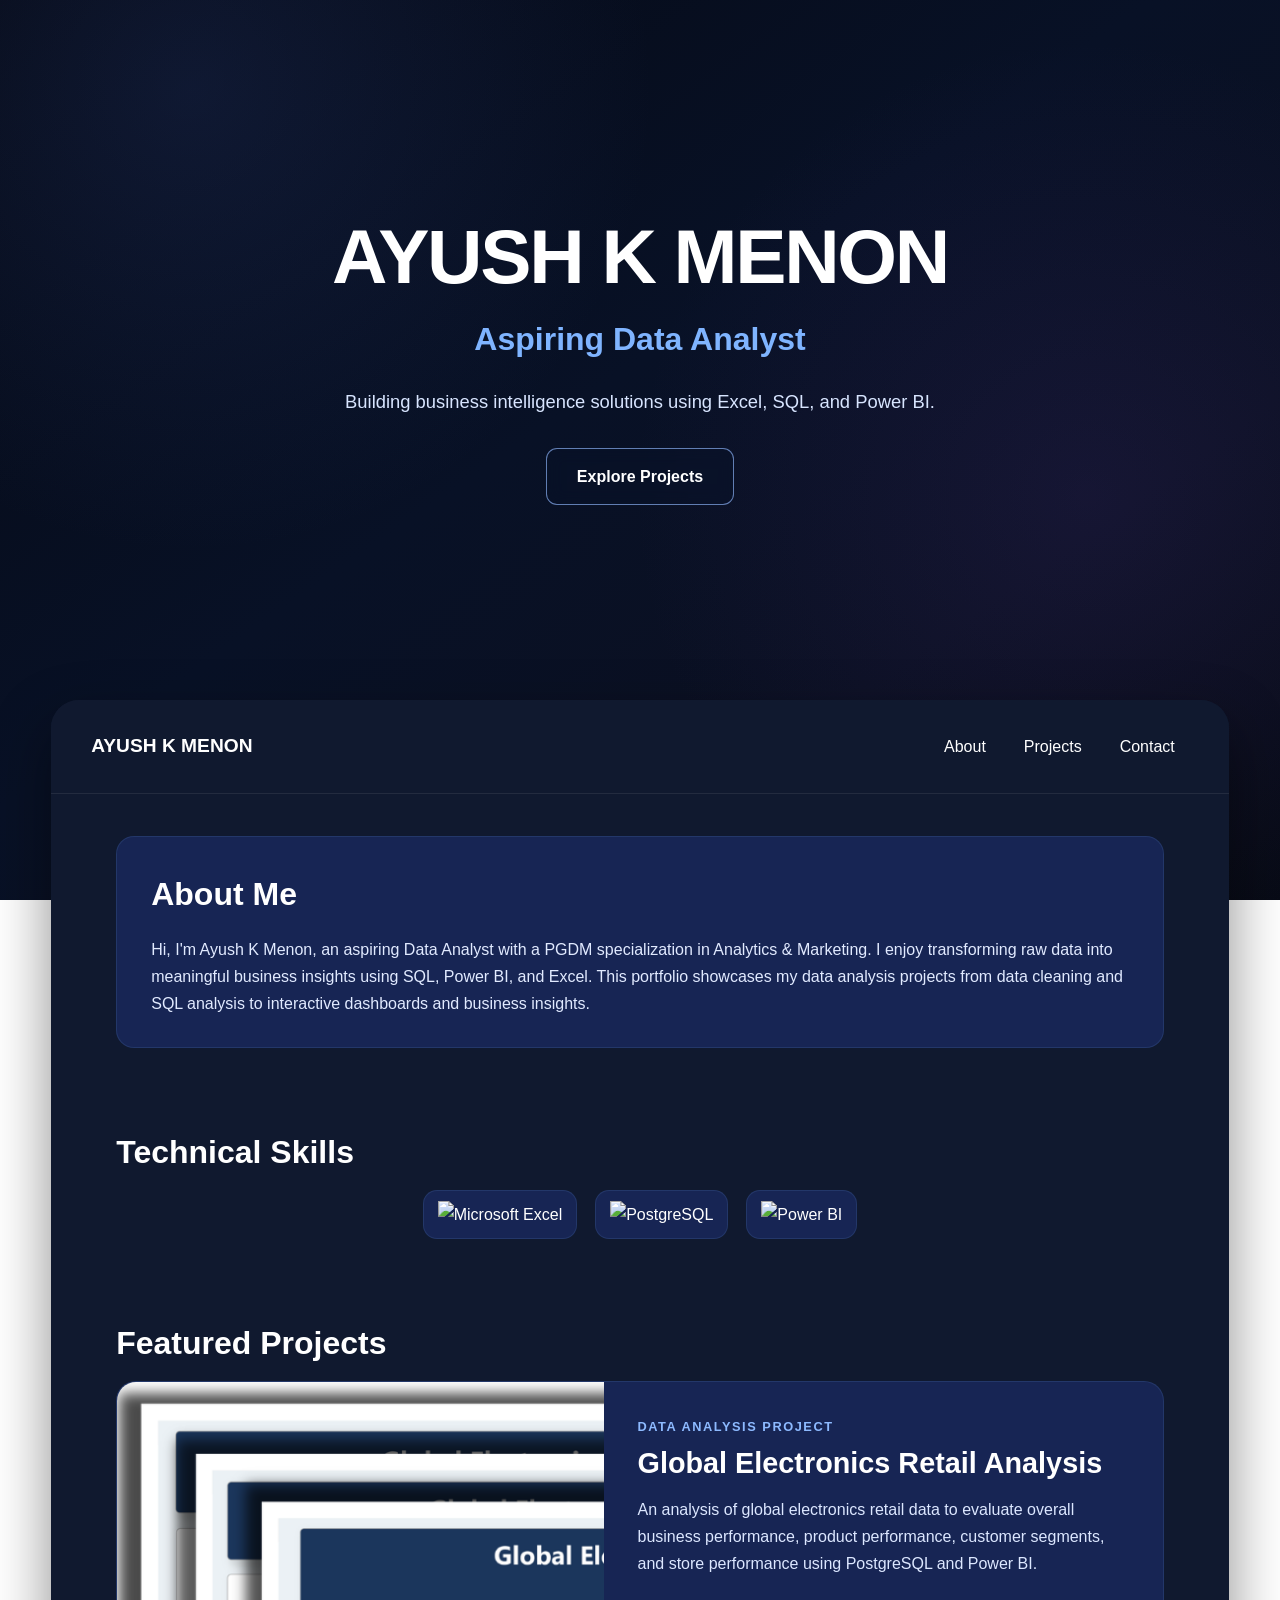
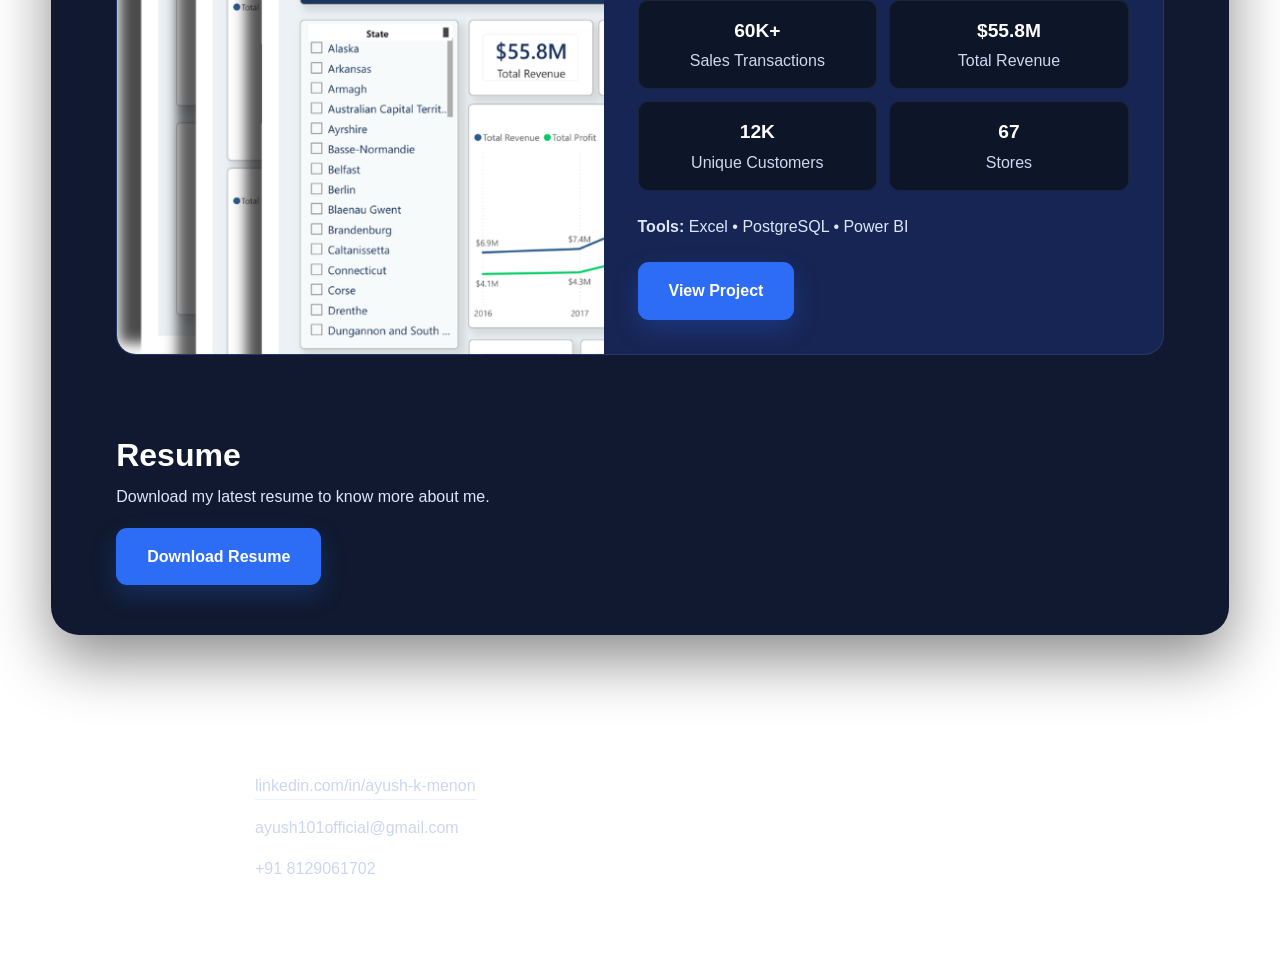
==== commit af2f1e6e: "project 1" ====
--- a/index.html
+++ b/index.html
@@ -1,88 +1,80 @@
 <!DOCTYPE html>
 <html lang="en">
 <head>
-    <meta charset="UTF-8">
-    <meta name="viewport" content="width=device-width, initial-scale=1.0">
-    <meta name="description" content="Ayush K Menon - Aspiring Data Analyst portfolio showcasing data analysis projects using Excel, PostgreSQL, and Power BI.">
-    <title>Ayush K Menon | Data Analyst Portfolio</title>
-    <link rel="stylesheet" href="style.css">
+<meta charset="UTF-8">
+<meta name="viewport" content="width=device-width, initial-scale=1.0">
+<meta name="description" content="Ayush K Menon - Aspiring Data Analyst portfolio showcasing data analysis projects using Excel, PostgreSQL, and Power BI.">
+<title>Ayush K Menon | Data Analyst Portfolio</title>
+<link rel="stylesheet" href="style.css">
 </head>
 <body>
-    <header class="hero-background" id="home">
-        <div class="hero-intro">
-            <h1>AYUSH K MENON</h1>
-            <h2>Aspiring Data Analyst</h2>
-            <p>Building business intelligence solutions using Excel, SQL, and Power BI.</p>
-            <a href="#projects" class="btn btn-outline">Explore Projects</a>
-        </div>
-    </header>
-
-    <main>
-        <nav class="navbar" aria-label="Main navigation">
-            <a href="#home" class="logo">AYUSH K MENON</a>
-            <ul class="nav-links">
-                <li><a href="#about">About</a></li>
-                <li><a href="#skills">Skills</a></li>
-                <li><a href="#projects">Projects</a></li>
-                <li><a href="#resume">Resume</a></li>
-                <li><a href="#contact">Contact</a></li>
-            </ul>
-        </nav>
-
-        <section id="about">
-            <div class="content-card">
-                <h2>About Me</h2>
-                <p>Hi, I'm Ayush K Menon, an aspiring Data Analyst with a PGDM specialization in Analytics &amp; Marketing. I enjoy transforming raw data into meaningful business insights using SQL, Power BI, and Excel. This portfolio showcases my data analysis projects from data cleaning and SQL analysis to interactive dashboards and business insights.</p>
-            </div>
-        </section>
-
-        <section id="skills">
-            <h2>Technical Skills</h2>
-            <div class="skills-grid">
-                <div class="skill"><div class="skill-icon" aria-hidden="true"></div><span>PostgreSQL</span></div>
-                <div class="skill"><div class="skill-icon" aria-hidden="true"></div><span>Power BI</span></div>
-                <div class="skill"><div class="skill-icon" aria-hidden="true"></div><span>Excel</span></div>
-                <div class="skill"><div class="skill-icon" aria-hidden="true"></div><span>Data Cleaning</span></div>
-                <div class="skill"><div class="skill-icon" aria-hidden="true"></div><span>Data Visualization</span></div>
-            </div>
-        </section>
-
-        <section id="projects">
-            <h2>Featured Projects</h2>
-            <article class="project-card">
-                <div class="project-image"><span>Global Electronics Retail Analysis</span></div>
-                <div class="project-info">
-                    <p class="project-type">DATA ANALYSIS PROJECT</p>
-                    <h3>Global Electronics Retail Analysis</h3>
-                    <p>An analysis of global electronics retail data to evaluate overall business performance, product performance, customer segments, and store performance using PostgreSQL and Power BI.</p>
-                    <div class="project-stats">
-                        <div><strong>60K+</strong><br>Sales Transactions</div>
-                        <div><strong>$55.8M</strong><br>Total Revenue</div>
-                        <div><strong>12K</strong><br>Unique Customers</div>
-                        <div><strong>67</strong><br>Stores</div>
-                    </div>
-                    <p><strong>Tools:</strong> Excel &bull; PostgreSQL &bull; Power BI</p>
-                    <a href="electronics-retail-analysis.html" class="btn">View Project</a>
-                </div>
-            </article>
-        </section>
-
-        <section id="resume" class="resume-section">
-            <h2>Resume</h2>
-            <p>Download my latest resume to know more about me.</p>
-            <a href="#" class="btn" download>Download Resume</a>
-        </section>
-    </main>
-
-    <section id="contact" class="contact-section">
-        <div class="contact-inner">
-            <h2>Contact</h2>
-            <div class="contact-details">
-                <p><strong>LinkedIn</strong><span>Your LinkedIn Username</span></p>
-                <p><strong>Email</strong><span>Your Email Address</span></p>
-                <p><strong>Phone</strong><span>Your Phone Number</span></p>
-            </div>
-        </div>
-    </section>
+<header class="hero-background" id="home">
+<div class="hero-intro">
+<h1>AYUSH K MENON</h1>
+<h2>Aspiring Data Analyst</h2>
+<p>Building business intelligence solutions using Excel, SQL, and Power BI.</p>
+<a href="#projects" class="btn btn-outline">Explore Projects</a>
+</div>
+</header>
+<main>
+<nav class="navbar" aria-label="Main navigation">
+<a href="#home" class="logo">AYUSH K MENON</a>
+<ul class="nav-links">
+<li><a href="#about">About</a></li>
+<li><a href="#projects">Projects</a></li>
+<li><a href="#contact">Contact</a></li>
+</ul>
+</nav>
+<section id="about">
+<div class="content-card">
+<h2>About Me</h2>
+<p>Hi, I'm Ayush K Menon, an aspiring Data Analyst with a PGDM specialization in Analytics &amp; Marketing. I enjoy transforming raw data into meaningful business insights using SQL, Power BI, and Excel. This portfolio showcases my data analysis projects from data cleaning and SQL analysis to interactive dashboards and business insights.</p>
+</div>
+</section>
+<section id="skills">
+<h2>Technical Skills</h2>
+<div class="skills-grid skills-logo-grid">
+<div class="skill skill-logo-card"><img src="images/excel - logo.png" alt="Microsoft Excel"></div>
+<div class="skill skill-logo-card"><img src="images/sql - logo.png" alt="PostgreSQL"></div>
+<div class="skill skill-logo-card"><img src="images/power bi - logo.png" alt="Power BI"></div>
+</div>
+</section>
+<section id="projects">
+<h2>Featured Projects</h2>
+<article class="project-card">
+<div class="project-image project-cover-image">
+<img src="images/project1 - cover.png" alt="Global Electronics Retail Analysis project preview">
+</div>
+<div class="project-info">
+<p class="project-type">DATA ANALYSIS PROJECT</p>
+<h3>Global Electronics Retail Analysis</h3>
+<p>An analysis of global electronics retail data to evaluate overall business performance, product performance, customer segments, and store performance using PostgreSQL and Power BI.</p>
+<div class="project-stats">
+<div><strong>60K+</strong><br>Sales Transactions</div>
+<div><strong>$55.8M</strong><br>Total Revenue</div>
+<div><strong>12K</strong><br>Unique Customers</div>
+<div><strong>67</strong><br>Stores</div>
+</div>
+<p><strong>Tools:</strong> Excel &bull; PostgreSQL &bull; Power BI</p>
+<a href="project1.html" class="btn">View Project</a>
+</div>
+</article>
+</section>
+<section id="resume" class="resume-section">
+<h2>Resume</h2>
+<p>Download my latest resume to know more about me.</p>
+<a href="resources/Ayush's Resume.pdf" class="btn" download>Download Resume</a>
+</section>
+</main>
+<section id="contact" class="contact-section">
+<div class="contact-inner">
+<h2>Contact</h2>
+<div class="contact-details">
+<p><strong>LinkedIn</strong><a href="https://www.linkedin.com/in/ayush-k-menon/" target="_blank" rel="noopener noreferrer">linkedin.com/in/ayush-k-menon</a></p>
+<p><strong>Email</strong><span>ayush101official@gmail.com</span></p>
+<p><strong>Phone</strong><span>+91 8129061702</span></p>
+</div>
+</div>
+</section>
 </body>
-</html>
+</html>
--- a/style.css
+++ b/style.css
@@ -16,7 +16,11 @@
 body {
     font-family: "Inter", "Segoe UI", Arial, sans-serif;
     color: #ffffff;
-    background: #050b1d;
+    background:
+        radial-gradient(circle at 15% 10%, rgba(49, 72, 140, 0.22), transparent 34%),
+        radial-gradient(circle at 85% 55%, rgba(72, 47, 130, 0.18), transparent 38%),
+        linear-gradient(145deg, #050914 0%, #081126 45%, #0b1022 72%, #080b16 100%);
+    background-attachment: fixed;
     line-height: 1.7;
 }
 
@@ -81,12 +85,7 @@
 
 .hero-background {
     min-height: 90vh;
-    background:
-        linear-gradient(rgba(5, 10, 25, 0.52), rgba(5, 10, 25, 0.68)),
-        url("images/background.jpg");
-    background-size: cover;
-    background-position: center;
-    background-attachment: fixed;
+    background: transparent;
     display: flex;
     justify-content: center;
     align-items: center;
@@ -216,41 +215,42 @@
 }
 
 /* ===========================================
-   HOMEPAGE SKILLS
-=========================================== */
-
-.skills-grid {
-    display: grid;
-    grid-template-columns: repeat(auto-fit, minmax(160px, 1fr));
-    gap: 16px;
-}
-
-.skill {
-    min-height: 120px;
+   HOMEPAGE SKILL LOGOS
+=========================================== */
+
+.skills-logo-grid {
+    display: flex;
+    align-items: center;
+    justify-content: center;
+    flex-wrap: wrap;
+    gap: 18px;
+}
+
+.skill-logo-card {
+    width: auto;
+    min-height: 0;
+    padding: 10px 14px;
     background: #172554;
     border: 1px solid rgba(127, 180, 255, 0.12);
-    border-radius: 16px;
-    padding: 22px 18px;
-    display: flex;
-    flex-direction: column;
+    border-radius: 14px;
+    display: inline-flex;
     justify-content: center;
     align-items: center;
-    gap: 10px;
-    text-align: center;
-    font-weight: 700;
     transition: transform 0.2s ease, border-color 0.2s ease;
 }
 
-.skill:hover {
+.skill-logo-card:hover {
     transform: translateY(-3px);
     border-color: rgba(127, 180, 255, 0.35);
 }
 
-.skill-icon {
-    width: 34px;
-    height: 34px;
-    border-radius: 10px;
-    background: linear-gradient(135deg, rgba(45, 109, 246, 0.8), rgba(105, 76, 255, 0.8));
+.skill-logo-card img {
+    display: block;
+    width: auto;
+    height: auto;
+    max-width: 190px;
+    max-height: 62px;
+    object-fit: contain;
 }
 
 /* ===========================================
@@ -268,14 +268,19 @@
 
 .project-image {
     min-height: 390px;
-    padding: 35px;
     display: flex;
     justify-content: center;
     align-items: center;
-    background: linear-gradient(135deg, #2d6df6, #5738dc);
-    text-align: center;
-    font-size: 1.55rem;
-    font-weight: 800;
+    overflow: hidden;
+    background: #0d1529;
+}
+
+.project-cover-image img {
+    width: 100%;
+    height: 100%;
+    min-height: 390px;
+    display: block;
+    object-fit: cover;
 }
 
 .project-info {
@@ -378,14 +383,29 @@
     color: #ffffff;
 }
 
+.contact-details a {
+    width: fit-content;
+    color: #cbd7ef;
+    text-decoration: none;
+    border-bottom: 1px solid rgba(203, 215, 239, 0.4);
+    transition: color 0.18s ease, border-color 0.18s ease;
+}
+
+.contact-details a:hover {
+    color: #ffffff;
+    border-color: #ffffff;
+}
+
 /* ===========================================
    PROJECT PAGE - HERO
 =========================================== */
 
 .project-page {
     background:
-        radial-gradient(circle at top, rgba(31, 67, 145, 0.14), transparent 35%),
-        #050b1d;
+        radial-gradient(circle at 15% 10%, rgba(49, 72, 140, 0.22), transparent 34%),
+        radial-gradient(circle at 85% 55%, rgba(72, 47, 130, 0.18), transparent 38%),
+        linear-gradient(145deg, #050914 0%, #081126 45%, #0b1022 72%, #080b16 100%);
+    background-attachment: fixed;
 }
 
 .project-hero {
@@ -536,6 +556,101 @@
 }
 
 /* ===========================================
+   DATASET SECTION
+=========================================== */
+
+.dataset-tables {
+    display: grid;
+    gap: 13px;
+    margin-top: 24px;
+}
+
+.dataset-table-item {
+    padding: 17px 20px;
+    background: #0e1833;
+    border: 1px solid rgba(127, 180, 255, 0.1);
+    border-radius: 12px;
+}
+
+.dataset-table-title {
+    margin: 0;
+    color: #ffffff !important;
+}
+
+.dataset-columns {
+    margin: 5px 0 0 22px;
+    color: #cbd8ef !important;
+    font-size: 0.95rem;
+}
+
+/* ===========================================
+   STAR SCHEMA DIAGRAM
+=========================================== */
+
+.schema-diagram {
+    width: min(800px, 100%);
+    height: 430px;
+    margin: 34px auto 4px;
+    position: relative;
+    background: rgba(5, 11, 29, 0.22);
+    border: 1px solid rgba(127, 180, 255, 0.09);
+    border-radius: 16px;
+}
+
+.schema-node {
+    position: absolute;
+    z-index: 2;
+    min-width: 150px;
+    padding: 11px 20px;
+    text-align: center;
+    background: #111f40;
+    border: 1px solid rgba(127, 180, 255, 0.32);
+    border-radius: 9px;
+    color: #eaf1ff;
+    font-weight: 700;
+}
+
+.schema-customers {
+    top: 45px;
+    left: 50%;
+    transform: translateX(-50%);
+}
+
+.schema-sales {
+    top: 190px;
+    left: 50%;
+    transform: translateX(-50%);
+    border-color: rgba(127, 180, 255, 0.7);
+    background: #172a55;
+}
+
+.schema-products {
+    bottom: 48px;
+    left: 80px;
+}
+
+.schema-stores {
+    bottom: 48px;
+    right: 80px;
+}
+
+.schema-lines {
+    position: absolute;
+    inset: 0;
+    width: 100%;
+    height: 100%;
+}
+
+.schema-lines line {
+    stroke: rgba(155, 193, 255, 0.72);
+    stroke-width: 2;
+}
+
+.schema-lines marker path {
+    fill: rgba(155, 193, 255, 0.82);
+}
+
+/* ===========================================
    TOOLS TABLE
 =========================================== */
 
@@ -603,37 +718,51 @@
 }
 
 /* ===========================================
-   RESULTS
+   RESULTS / DASHBOARDS
 =========================================== */
 
 .results-section + .results-section {
-    margin-top: 52px;
+    margin-top: 55px;
 }
 
 .section-heading {
     font-size: 2rem;
-    margin-bottom: 24px;
+    margin-bottom: 28px;
 }
 
 .dashboard-block {
-    margin-bottom: 36px;
+    margin-bottom: 44px;
 }
 
 .dashboard-block h3 {
     font-size: 1.35rem;
-    margin-bottom: 14px;
-}
-
-.dashboard-image-space {
+    margin-bottom: 16px;
+}
+
+.dashboard-image {
+    display: block;
     width: 100%;
-    aspect-ratio: 16 / 9;
-    min-height: 320px;
-    border-radius: 18px;
-    border: 1px solid rgba(127, 180, 255, 0.18);
-    background:
-        linear-gradient(135deg, rgba(23, 37, 84, 0.9), rgba(13, 24, 51, 0.95));
-    box-shadow: inset 0 0 40px rgba(0, 0, 0, 0.12);
-}
+    height: auto;
+    border-radius: 16px;
+    border: 1px solid rgba(127, 180, 255, 0.16);
+    box-shadow: 0 16px 35px rgba(0, 0, 0, 0.22);
+    cursor: zoom-in;
+    transition: transform 0.2s ease, border-color 0.2s ease;
+}
+
+.dashboard-image:hover {
+    transform: translateY(-2px);
+    border-color: rgba(127, 180, 255, 0.4);
+}
+
+.dashboard-image:focus {
+    outline: 2px solid #7fb4ff;
+    outline-offset: 4px;
+}
+
+/* ===========================================
+   INSIGHTS
+=========================================== */
 
 .insights-grid {
     display: grid;
@@ -667,35 +796,92 @@
 
 .insight-card strong {
     color: #ffffff;
-}
-
-/* ===========================================
-   RESOURCES
-=========================================== */
-
-.resources-grid {
-    display: grid;
-    grid-template-columns: repeat(2, 1fr);
-    gap: 18px;
-}
-
-.resource-card {
-    background: #172554;
-    border: 1px solid rgba(127, 180, 255, 0.13);
-    border-radius: 18px;
-    padding: 28px;
-}
-
-.resource-card h3 {
-    margin-bottom: 8px;
-}
-
-.resource-card p {
-    color: #cdd9f2;
-}
-
-.resource-card .btn {
-    margin-top: 18px;
+    font-weight: 700;
+}
+
+/* ===========================================
+   RESOURCES - TEXT LINKS
+=========================================== */
+
+.resource-links {
+    display: flex;
+    flex-direction: column;
+    align-items: flex-start;
+}
+
+.resource-links a {
+    display: inline-block;
+    color: #dce7ff;
+    text-decoration: none;
+    padding: 7px 0;
+    border-bottom: 1px solid transparent;
+    transition: color 0.18s ease, border-color 0.18s ease, transform 0.18s ease;
+}
+
+.resource-links a:hover {
+    color: #ffffff;
+    border-color: rgba(255, 255, 255, 0.55);
+    transform: translateX(3px);
+}
+
+.resource-gap {
+    height: 22px;
+}
+
+/* ===========================================
+   DASHBOARD FULLSCREEN LIGHTBOX
+=========================================== */
+
+.image-lightbox {
+    position: fixed;
+    inset: 0;
+    z-index: 9999;
+    display: none;
+    align-items: center;
+    justify-content: center;
+    padding: 70px 30px 30px;
+    background: rgba(2, 5, 13, 0.96);
+    backdrop-filter: blur(8px);
+}
+
+.image-lightbox.active {
+    display: flex;
+}
+
+.image-lightbox img {
+    display: block;
+    max-width: 96vw;
+    max-height: 88vh;
+    width: auto;
+    height: auto;
+    object-fit: contain;
+    border-radius: 8px;
+    box-shadow: 0 20px 60px rgba(0, 0, 0, 0.55);
+}
+
+.lightbox-close {
+    position: fixed;
+    top: 20px;
+    left: 24px;
+    z-index: 10000;
+    padding: 9px 14px;
+    border: 1px solid rgba(255, 255, 255, 0.22);
+    border-radius: 9px;
+    background: rgba(15, 25, 48, 0.8);
+    color: #ffffff;
+    font: inherit;
+    font-size: 0.9rem;
+    cursor: pointer;
+    transition: background 0.18s ease, border-color 0.18s ease;
+}
+
+.lightbox-close:hover {
+    background: rgba(45, 109, 246, 0.28);
+    border-color: rgba(127, 180, 255, 0.6);
+}
+
+body.lightbox-open {
+    overflow: hidden;
 }
 
 /* ===========================================
@@ -717,7 +903,6 @@
 
     .hero-background {
         min-height: 80vh;
-        background-attachment: scroll;
     }
 
     .navbar {
@@ -737,12 +922,12 @@
         grid-template-columns: 1fr;
     }
 
-    .project-image {
+    .project-image,
+    .project-cover-image img {
         min-height: 250px;
     }
 
-    .cleaning-grid,
-    .resources-grid {
+    .cleaning-grid {
         grid-template-columns: 1fr;
     }
 
@@ -758,14 +943,17 @@
     .insight-card {
         padding: 25px;
     }
+
+    .schema-products {
+        left: 35px;
+    }
+
+    .schema-stores {
+        right: 35px;
+    }
 }
 
 @media (max-width: 600px) {
-
-    .hero-background {
-        padding-left: 20px;
-        padding-right: 20px;
-    }
 
     body:not(.project-page) main,
     .project-main {
@@ -773,6 +961,11 @@
         border-radius: 20px;
     }
 
+    .hero-background {
+        padding-left: 20px;
+        padding-right: 20px;
+    }
+
     .nav-links {
         gap: 4px;
     }
@@ -782,8 +975,17 @@
         font-size: 0.9rem;
     }
 
-    .skills-grid {
-        grid-template-columns: repeat(2, 1fr);
+    .skills-logo-grid {
+        gap: 12px;
+    }
+
+    .skill-logo-card {
+        padding: 8px 10px;
+    }
+
+    .skill-logo-card img {
+        max-width: 135px;
+        max-height: 50px;
     }
 
     .project-stats {
@@ -823,16 +1025,49 @@
     }
 
     .project-content-card,
-    .insight-card,
-    .resource-card {
+    .insight-card {
         padding: 22px 20px;
     }
 
-    .dashboard-image-space {
-        min-height: 190px;
-    }
-
-    .btn {
-        max-width: 100%;
-    }
-}
+    .dataset-columns {
+        margin-left: 12px;
+        font-size: 0.9rem;
+    }
+
+    .schema-diagram {
+        height: 410px;
+    }
+
+    .schema-node {
+        min-width: 120px;
+        padding: 9px 12px;
+        font-size: 0.9rem;
+    }
+
+    .schema-customers {
+        top: 38px;
+    }
+
+    .schema-sales {
+        top: 178px;
+    }
+
+    .schema-products {
+        left: 15px;
+        bottom: 45px;
+    }
+
+    .schema-stores {
+        right: 15px;
+        bottom: 45px;
+    }
+
+    .image-lightbox {
+        padding: 65px 12px 20px;
+    }
+
+    .lightbox-close {
+        top: 14px;
+        left: 14px;
+    }
+}
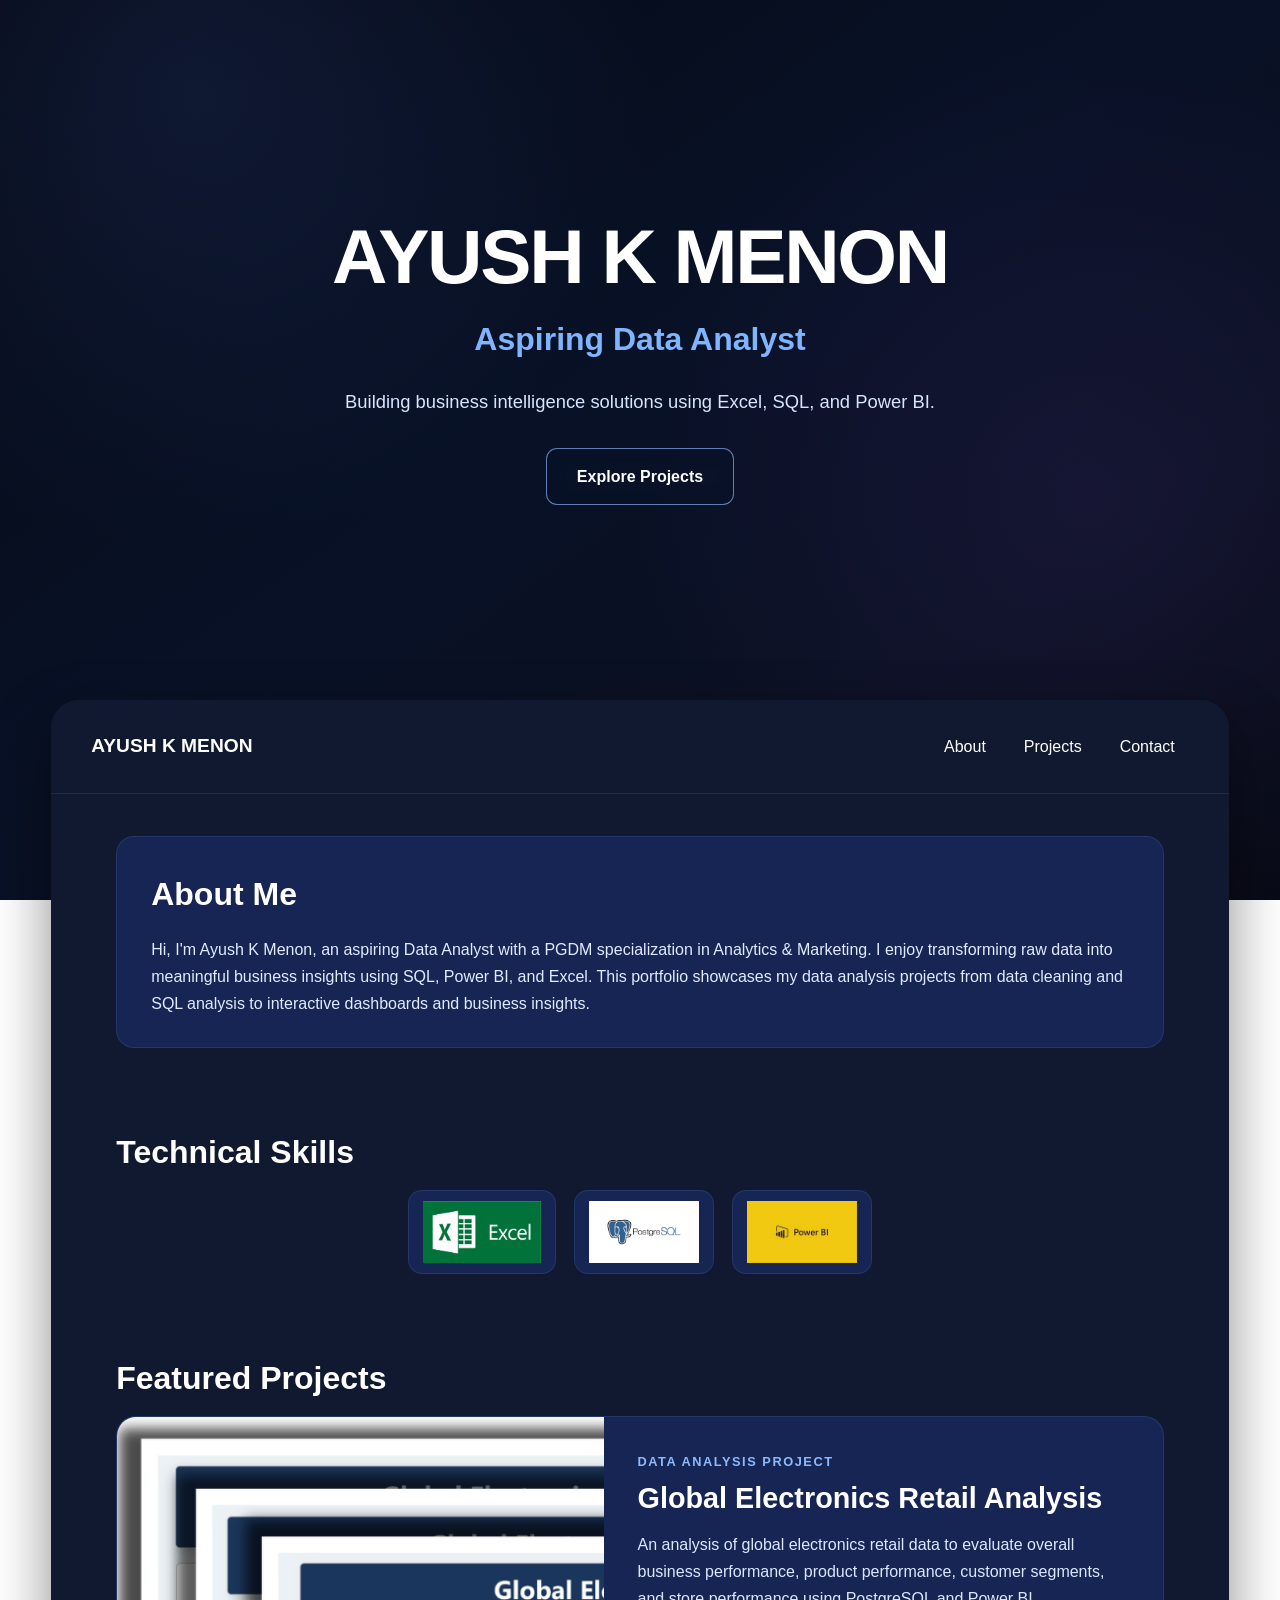
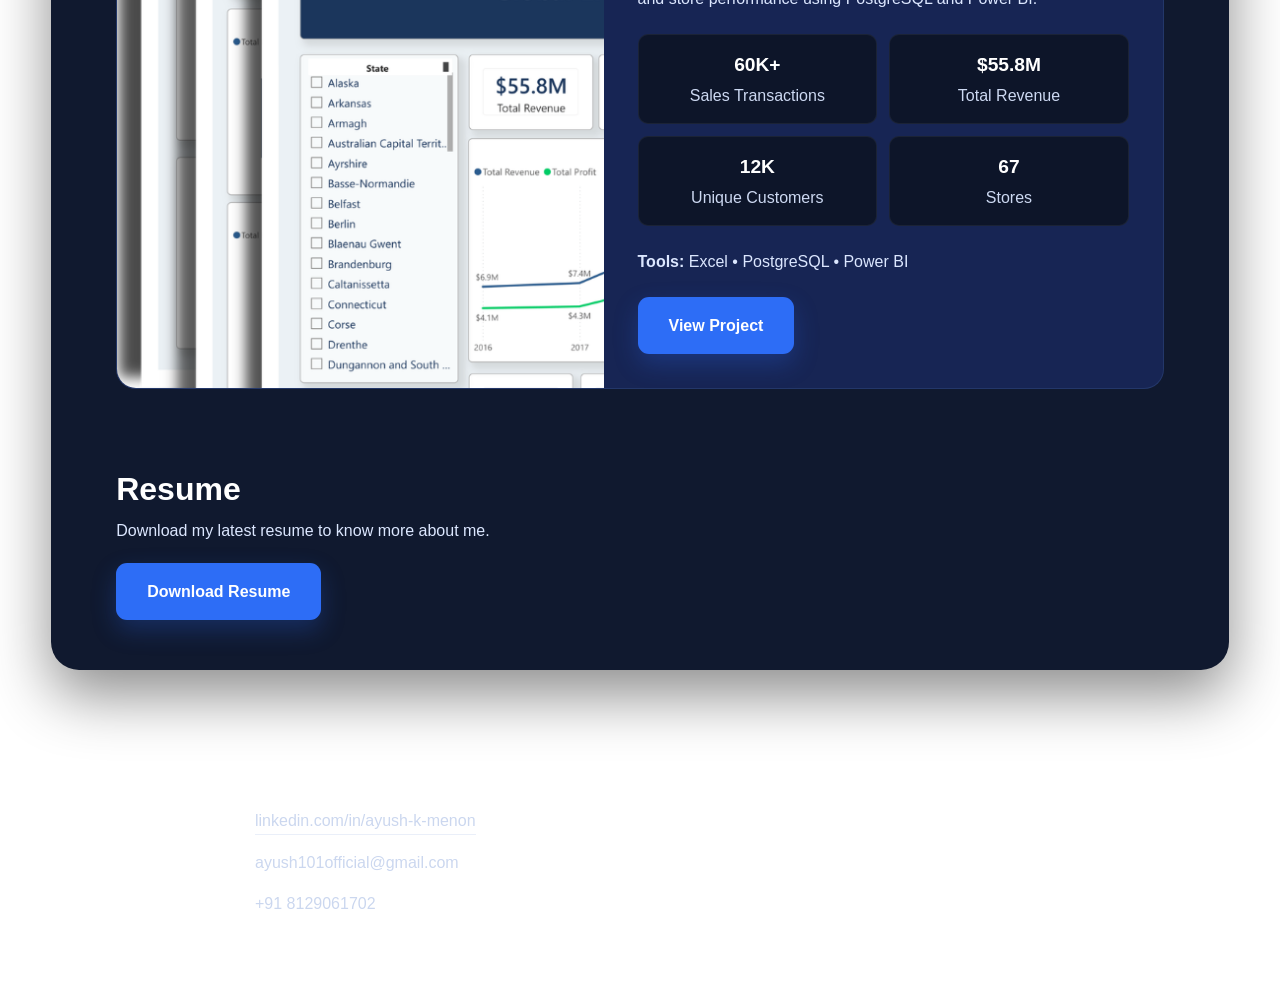
==== commit 916c839e: "Update index.html" ====
--- a/index.html
+++ b/index.html
@@ -34,9 +34,9 @@
 <section id="skills">
 <h2>Technical Skills</h2>
 <div class="skills-grid skills-logo-grid">
-<div class="skill skill-logo-card"><img src="images/excel - logo.png" alt="Microsoft Excel"></div>
-<div class="skill skill-logo-card"><img src="images/sql - logo.png" alt="PostgreSQL"></div>
-<div class="skill skill-logo-card"><img src="images/power bi - logo.png" alt="Power BI"></div>
+<div class="skill skill-logo-card"><img src="images/excel - logo.jpg" alt="Microsoft Excel"></div>
+<div class="skill skill-logo-card"><img src="images/sql - logo.jpg" alt="PostgreSQL"></div>
+<div class="skill skill-logo-card"><img src="images/power bi - logo.jpg" alt="Power BI"></div>
 </div>
 </section>
 <section id="projects">
@@ -77,4 +77,4 @@
 </div>
 </section>
 </body>
-</html>+</html>
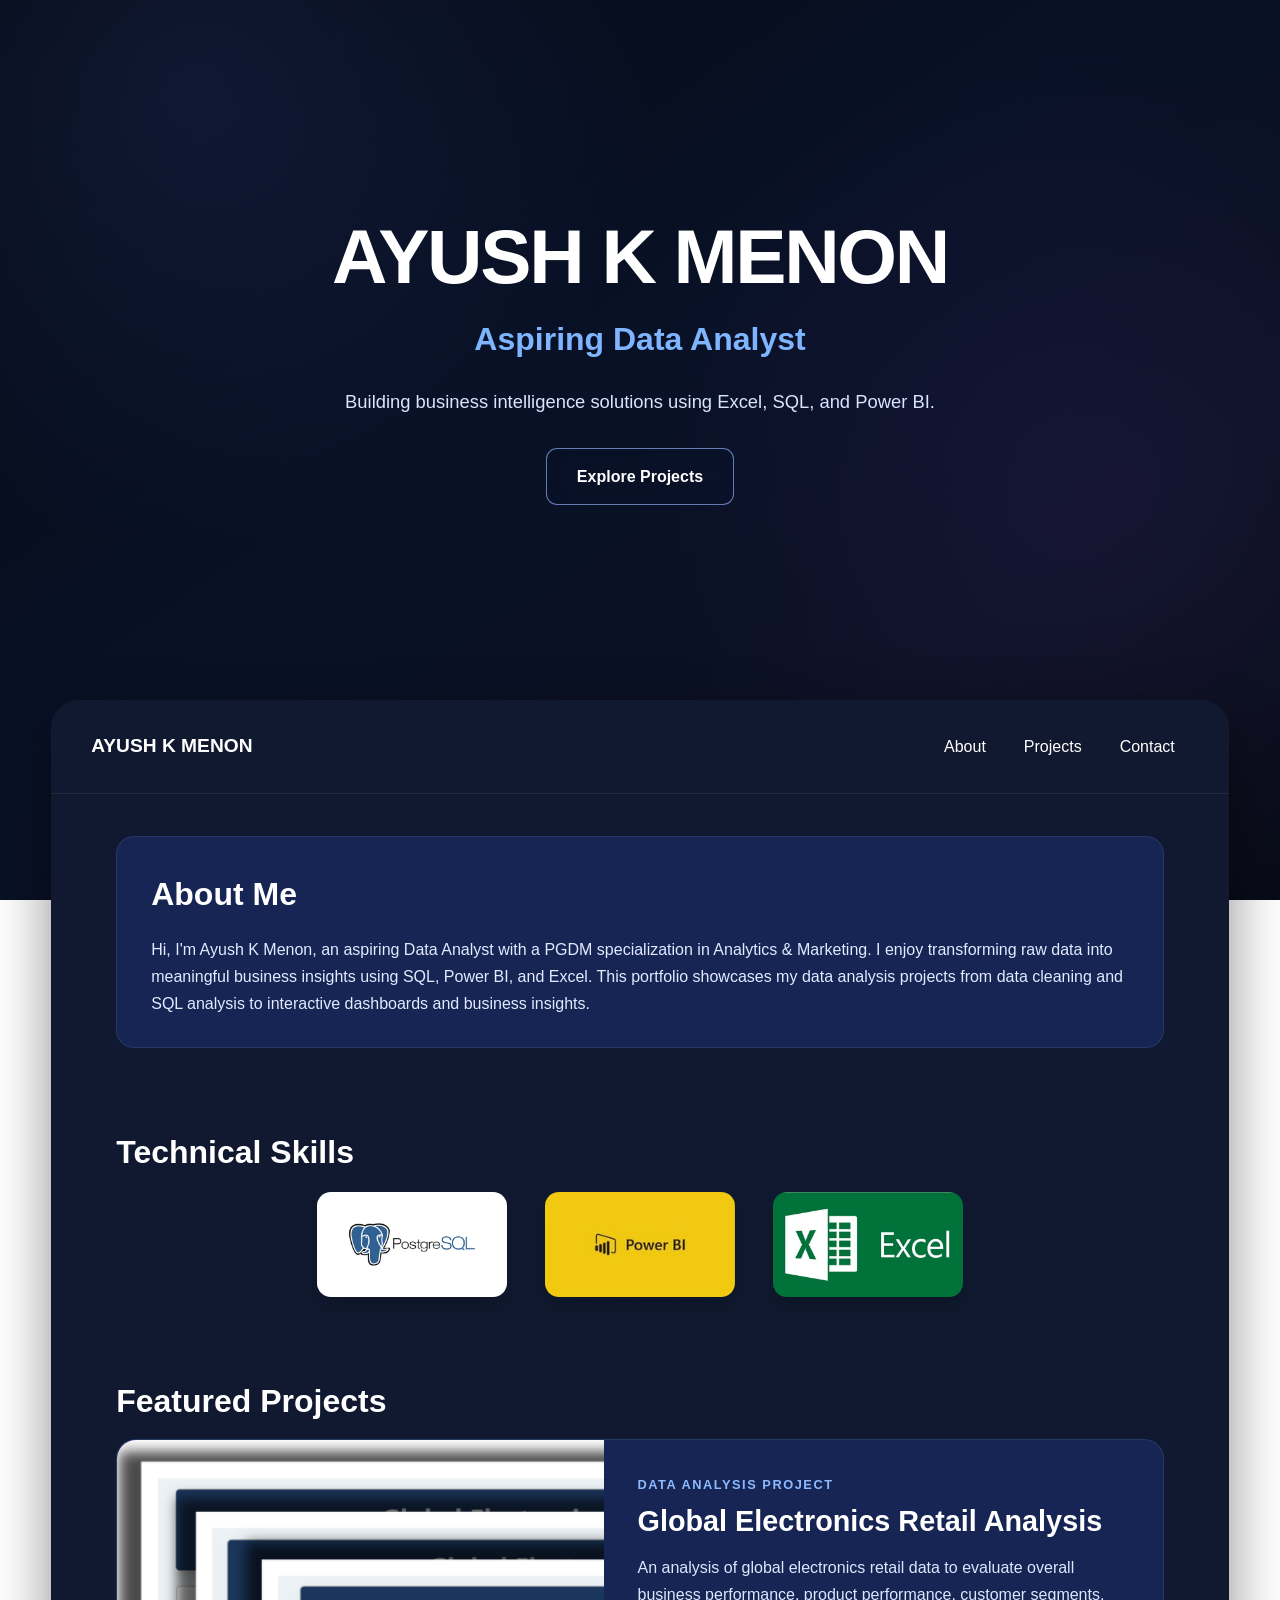
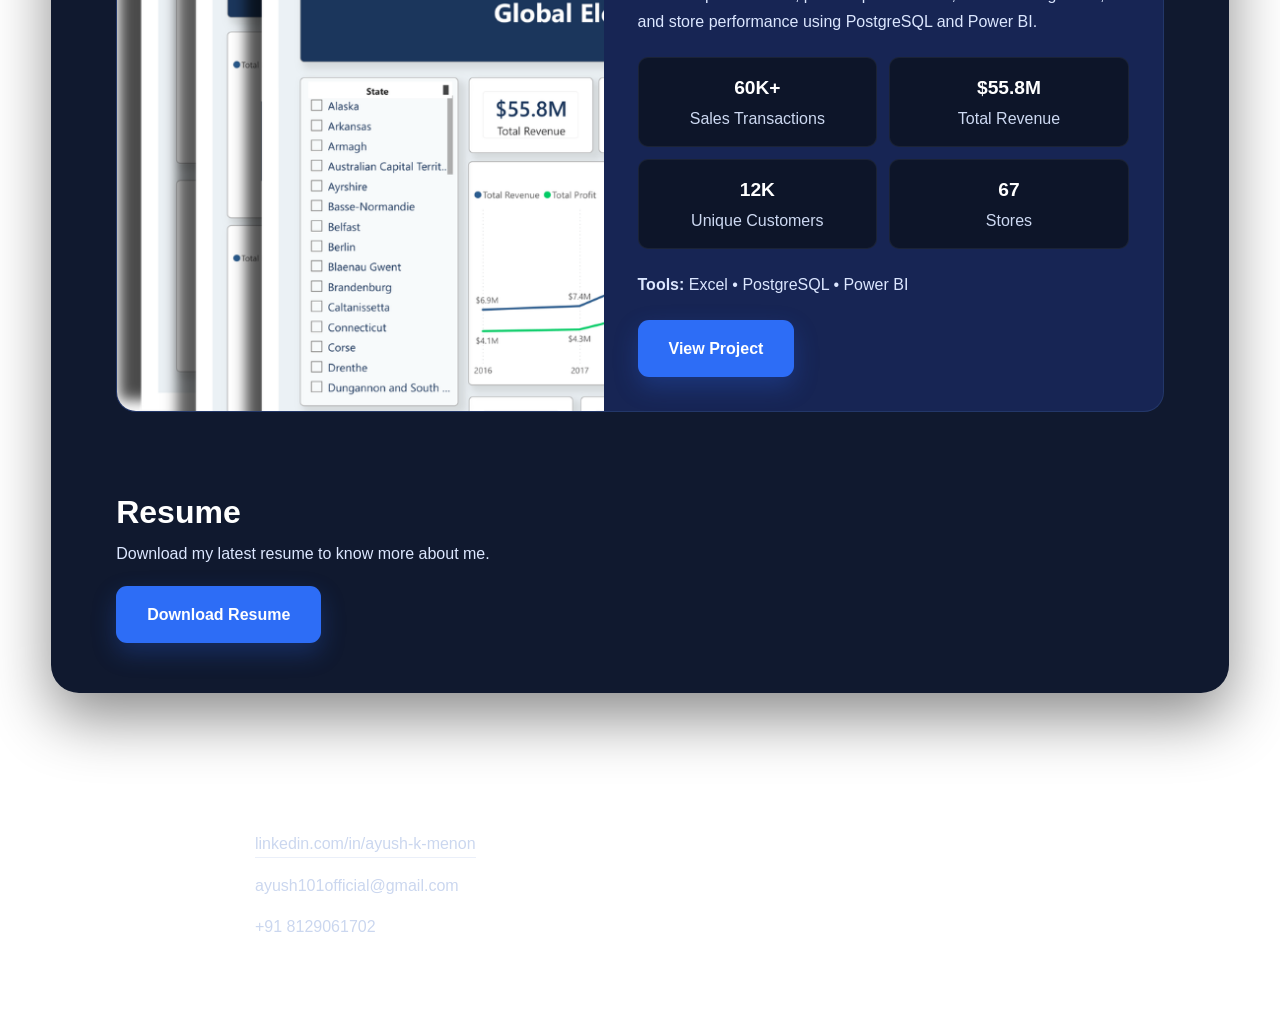
==== commit 73871e1b: "Update index.html" ====
--- a/index.html
+++ b/index.html
@@ -34,9 +34,9 @@
 <section id="skills">
 <h2>Technical Skills</h2>
 <div class="skills-grid skills-logo-grid">
-<div class="skill skill-logo-card"><img src="images/excel - logo.jpg" alt="Microsoft Excel"></div>
 <div class="skill skill-logo-card"><img src="images/sql - logo.jpg" alt="PostgreSQL"></div>
 <div class="skill skill-logo-card"><img src="images/power bi - logo.jpg" alt="Power BI"></div>
+<div class="skill skill-logo-card"><img src="images/excel - logo.jpg" alt="Microsoft Excel"></div>
 </div>
 </section>
 <section id="projects">
--- a/style.css
+++ b/style.css
@@ -223,34 +223,43 @@
     align-items: center;
     justify-content: center;
     flex-wrap: wrap;
-    gap: 18px;
+    gap: 38px;
+    margin-top: 20px;
 }
 
 .skill-logo-card {
-    width: auto;
+    display: block;
+    width: 190px;
+    height: 105px;
     min-height: 0;
-    padding: 10px 14px;
-    background: #172554;
-    border: 1px solid rgba(127, 180, 255, 0.12);
-    border-radius: 14px;
-    display: inline-flex;
-    justify-content: center;
-    align-items: center;
-    transition: transform 0.2s ease, border-color 0.2s ease;
+    padding: 0;
+    margin: 0;
+    background: transparent;
+    border: none;
+    border-radius: 0;
+    box-shadow: none;
+    overflow: visible;
 }
 
 .skill-logo-card:hover {
-    transform: translateY(-3px);
-    border-color: rgba(127, 180, 255, 0.35);
+    transform: none;
 }
 
 .skill-logo-card img {
     display: block;
-    width: auto;
-    height: auto;
-    max-width: 190px;
-    max-height: 62px;
-    object-fit: contain;
+    width: 100%;
+    height: 100%;
+    max-width: none;
+    max-height: none;
+    object-fit: cover;
+    border-radius: 14px;
+    box-shadow: 0 8px 20px rgba(0, 0, 0, 0.18);
+    transition: transform 0.2s ease, box-shadow 0.2s ease;
+}
+
+.skill-logo-card img:hover {
+    transform: translateY(-3px);
+    box-shadow: 0 12px 26px rgba(0, 0, 0, 0.25);
 }
 
 /* ===========================================
@@ -976,16 +985,12 @@
     }
 
     .skills-logo-grid {
-        gap: 12px;
+        gap: 18px;
     }
 
     .skill-logo-card {
-        padding: 8px 10px;
-    }
-
-    .skill-logo-card img {
-        max-width: 135px;
-        max-height: 50px;
+        width: 145px;
+        height: 80px;
     }
 
     .project-stats {
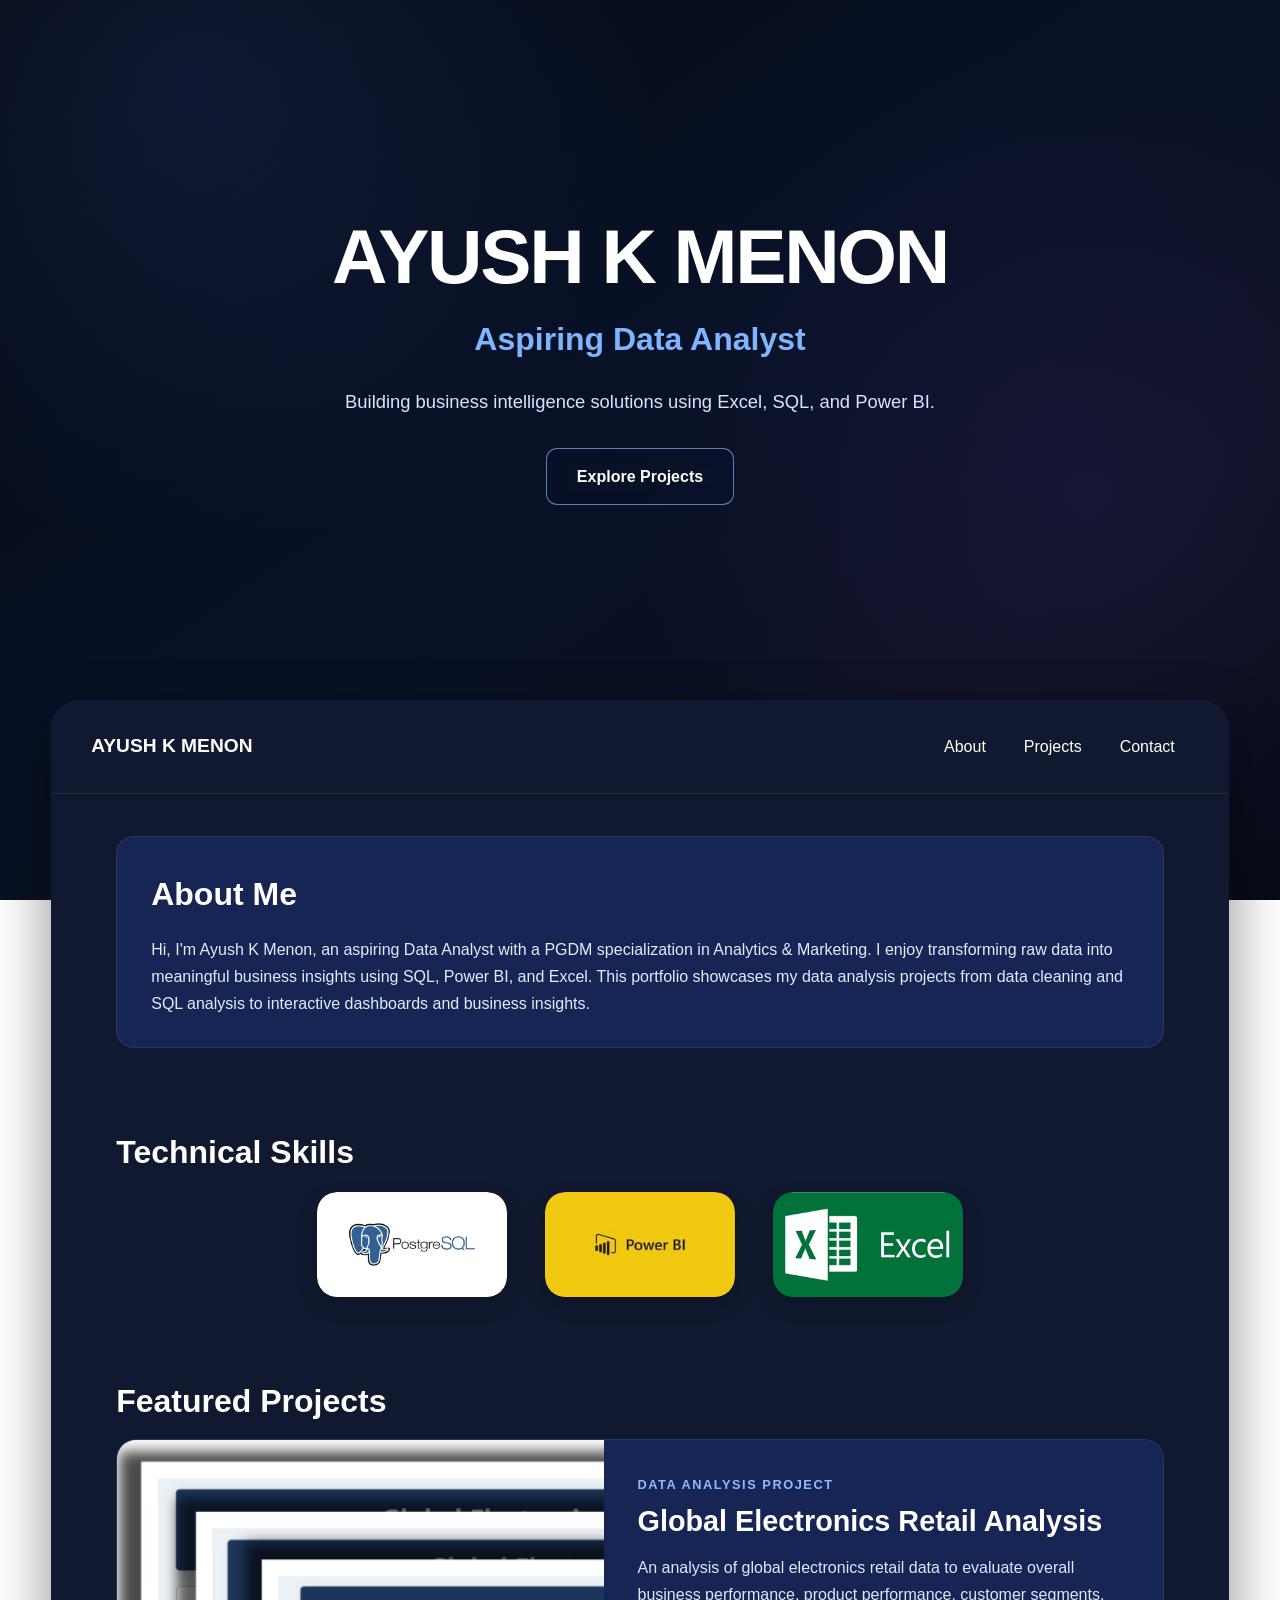
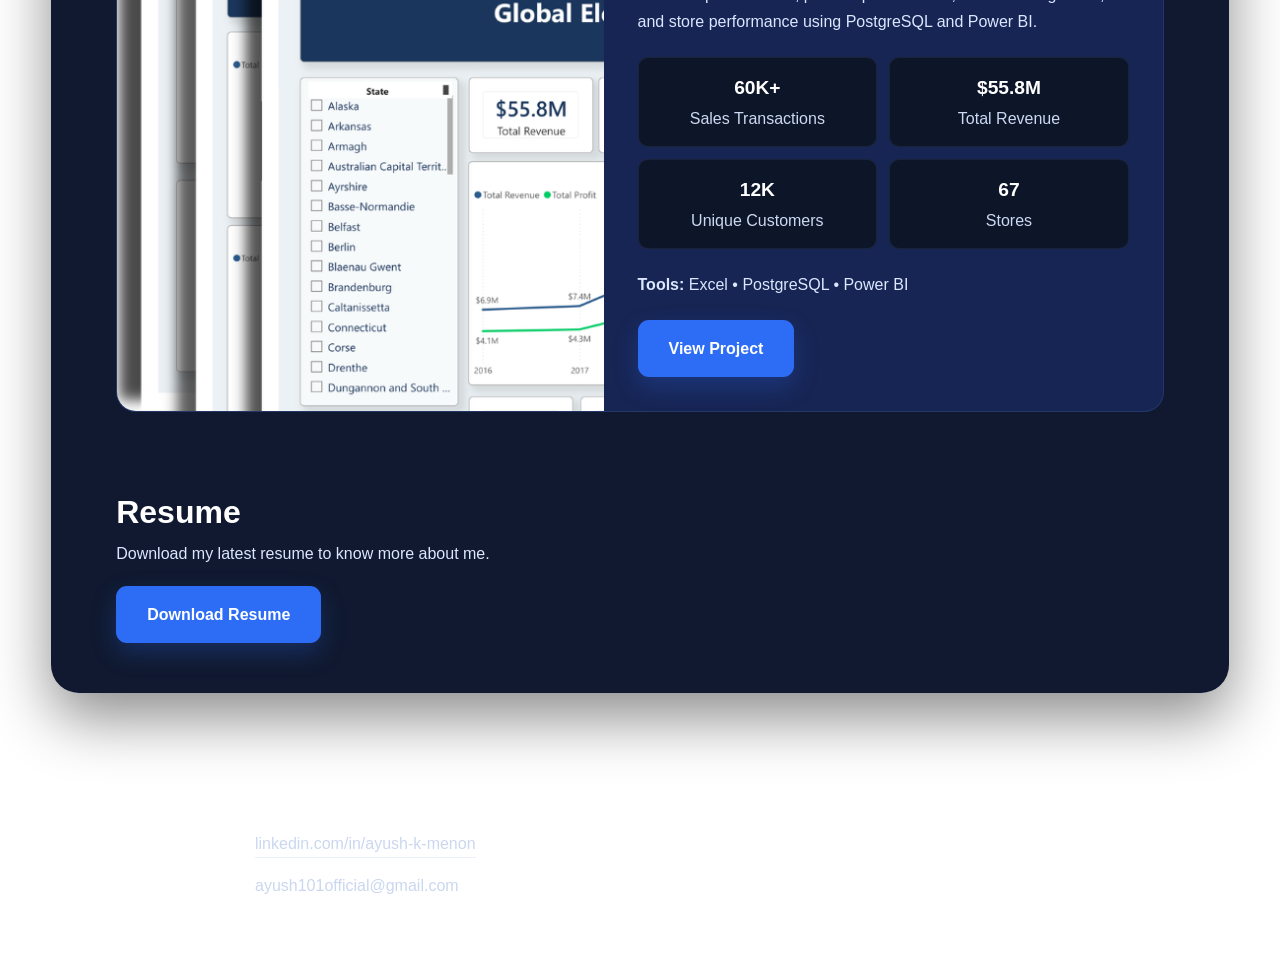
==== commit 8b8782a5: "Update index.html" ====
--- a/index.html
+++ b/index.html
@@ -72,7 +72,6 @@
 <div class="contact-details">
 <p><strong>LinkedIn</strong><a href="https://www.linkedin.com/in/ayush-k-menon/" target="_blank" rel="noopener noreferrer">linkedin.com/in/ayush-k-menon</a></p>
 <p><strong>Email</strong><span>ayush101official@gmail.com</span></p>
-<p><strong>Phone</strong><span>+91 8129061702</span></p>
 </div>
 </div>
 </section>
--- a/style.css
+++ b/style.css
@@ -231,14 +231,13 @@
     display: block;
     width: 190px;
     height: 105px;
-    min-height: 0;
     padding: 0;
     margin: 0;
     background: transparent;
     border: none;
-    border-radius: 0;
-    box-shadow: none;
-    overflow: visible;
+    border-radius: 20px;
+    overflow: hidden;
+    box-shadow: 0 8px 20px rgba(0, 0, 0, 0.18);
 }
 
 .skill-logo-card:hover {
@@ -252,14 +251,12 @@
     max-width: none;
     max-height: none;
     object-fit: cover;
-    border-radius: 14px;
-    box-shadow: 0 8px 20px rgba(0, 0, 0, 0.18);
-    transition: transform 0.2s ease, box-shadow 0.2s ease;
-}
-
-.skill-logo-card img:hover {
-    transform: translateY(-3px);
-    box-shadow: 0 12px 26px rgba(0, 0, 0, 0.25);
+    border-radius: 20px;
+    transition: transform 0.2s ease;
+}
+
+.skill-logo-card:hover img {
+    transform: scale(1.03);
 }
 
 /* ===========================================
